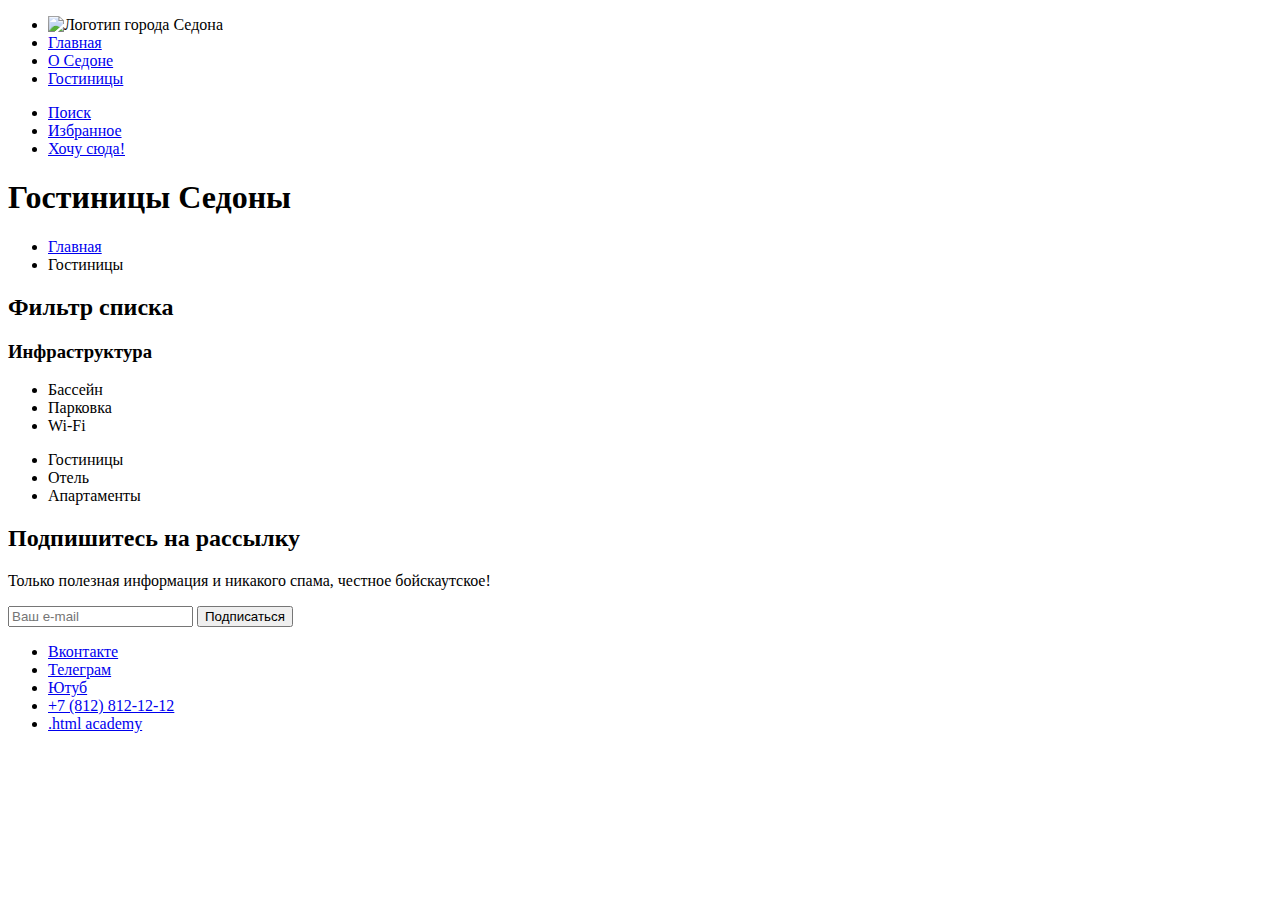
==== catalog.html @ 1cb91964 "Добавляет разметку шапки и подвала каталога" ====
<!DOCTYPE html>
<html lang="ru">
  <head>
    <meta charset="utf-8">
    <title>Каталог</title>
  </head>
  <body>
    <header class="page-header">
      <nav class="navigation">
        <ul class="navigation-list">
          <li class="navigation-item">
            <img class="navigation-logo" src="" alt="Логотип города Седона">
          </li>
          <li class="navigation-item">
            <a class="navigation-link" href="#">Главная</a>
          </li>
          <li class="navigation-item">
            <a class="navigation-link" href="#">О Седоне</a>
          </li>
          <li class="navigation-item">
            <a class="navigation-link navigation-link-current" href="#">Гостиницы</a>
          </li>
        </ul>
        <ul class="navigation-list navigation-user">
          <li class="navigation-item">
            <a class="navigation-link" href="#">
              <span class="visually-hidden">
                Поиск
              </span>
            </a>
          </li>
          <li class="navigation-item">
            <a class="navigation-link" href="#">
              <span class="visually-hidden">
                Избранное
              </span>
            </a>
          </li>
          <li class="navigation-item">
            <a class="navigation-link button" href="#">Хочу сюда!</a>
          </li>
        </ul>
      </nav>
    </header>

    <main class="main-inner">
      <header class="inner-header">
        <h1 class="inner-header-title">
          Гостиницы Седоны
        </h1>
        <ul class="breadcrumbs-list">
          <li class="breadcrumbs-item">
            <span class="visually-hidden">
              <a class="breadcrumbs-link" href="index.html">Главная</a>
            </span>
          </li>
          <li class="breadcrumbs-item">
            <a class="breadcrumbs-link">Гостиницы</a>
          </li>
        </ul>
        <h2 class="inner-header-filter visually-hidden">Фильтр списка</h2>
        <h3 class="inner-header-infrastructure">Инфраструктура</h3>
        <ul class="infrastructure-list">
          <li class="infrastructure-item">Бассейн</li>
          <li class="infrastructure-item">Парковка</li>
          <li class="infrastructure-item">Wi-Fi</li>
        </ul>
        <ul class="housing-list">
          <li class="housing-item">Гостиницы</li>
          <li class="housing-item">Отель</li>
          <li class="housing-item">Апартаменты</li>
        </ul>
      </header>
    </main>

    <footer class="page-footer">
      <section class="footer-newsletter">
        <h2 class="newsletter-title">Подпишитесь на рассылку</h2>
        <p class="newsletter-description">
          Только полезная информация и никакого спама, честное бойскаутское!
        </p>
        <form class="newsletter-form">
          <input class="newsletter-email" placeholder="Ваш e-mail" type="email">
          <button class="newsletter-button" type="submit">
            <span class="newsletter-button-name">
              Подписаться
            </span>
          </button>
        </form>
      </section>
      <section class="footer-social">
        <ul class="social-list">
          <li class="social-item">
            <a class="button" href="#">
              <span class="visually-hidden">Вконтакте</span>
            </a>
          </li>
          <li class="social-item">
            <a class="button" href="#">
              <span class="visually-hidden">Телеграм</span>
            </a>
          </li>
          <li class="social-item">
            <a class="button" href="#">
              <span class="visually-hidden">Ютуб</span>
            </a>
          </li>
          <li class="social-item">
            <a class="phone" href="tel:+78128121212">+7 (812) 812-12-12</a>
          </li>
          <li class="social-item">
            <a class="htmlacademy-link" href="https://htmlacademy.ru/">.html academy</a>
          </li>
        </ul>
      </section>
    </footer>
  </body>
</html>
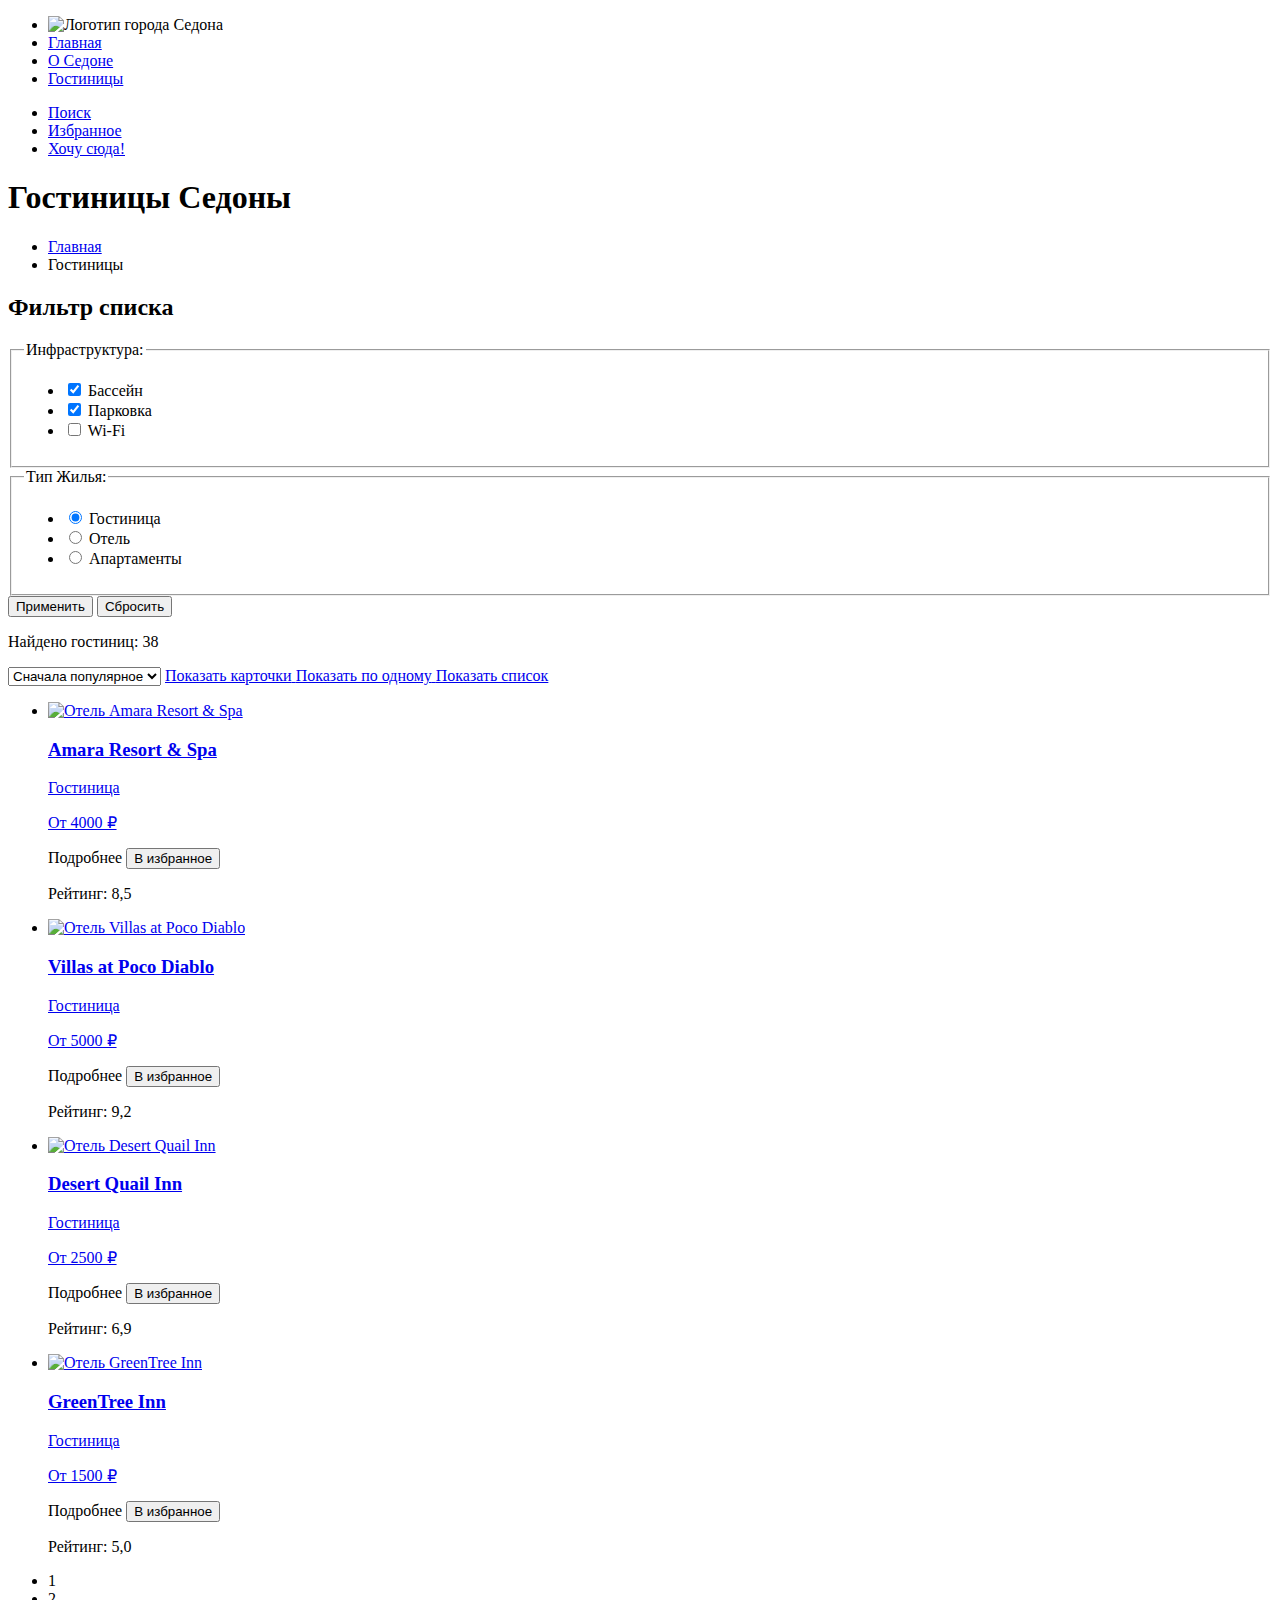
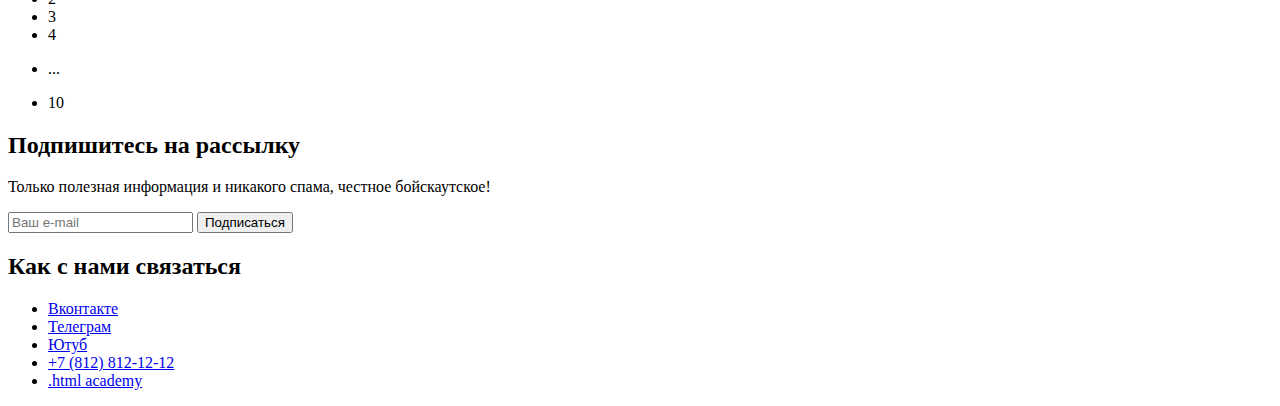
==== commit 36dffcc0: "Добавляет разметку списка гостиниц" ====
--- a/catalog.html
+++ b/catalog.html
@@ -58,18 +58,156 @@
             <a class="breadcrumbs-link">Гостиницы</a>
           </li>
         </ul>
+
         <h2 class="inner-header-filter visually-hidden">Фильтр списка</h2>
-        <h3 class="inner-header-infrastructure">Инфраструктура</h3>
-        <ul class="infrastructure-list">
-          <li class="infrastructure-item">Бассейн</li>
-          <li class="infrastructure-item">Парковка</li>
-          <li class="infrastructure-item">Wi-Fi</li>
-        </ul>
-        <ul class="housing-list">
-          <li class="housing-item">Гостиницы</li>
-          <li class="housing-item">Отель</li>
-          <li class="housing-item">Апартаменты</li>
-        </ul>
+        <form class="catalog-filter" action="https://echo.htmlacademy.ru/" method="get">
+          <fieldset class="catalog-filter-group">
+            <legend class="catalog-filter-title">Инфраструктура:</legend>
+            <ul class="catalog-filter-list">
+              <li class="catalog-filter-item">
+                <label class="infrastructure">
+                  <input class="infrastructure-input" type="checkbox" name="Бассейн" checked>
+                  Бассейн
+                </label>
+              </li>
+              <li class="catalog-filter-item">
+                <label class="infrastructure">
+                  <input class="infrastructure-input" type="checkbox" name="Парковка" checked>
+                  Парковка
+                </label>
+              </li>
+              <li class="catalog-filter-item">
+                <label class="infrastructure">
+                  <input class="infrastructure-input" type="checkbox" name="Wi-Fi">
+                  Wi-Fi
+                </label>
+              </li>
+            </ul>
+          </fieldset>
+
+          <fieldset class="catalog-filter-group">
+            <legend class="catalog-filter-title">Тип Жилья:</legend>
+            <ul class="catalog-filter-list">
+              <li class="catalog-filter-item">
+                <label class="housing">
+                  <input class="housing-input" type="radio" name="typeofhousing" value="hostel" checked>
+                  Гостиница
+                </label>
+              </li>
+              <li class="catalog-filter-item">
+                <label class="housing">
+                  <input class="housing-input" type="radio" name="typeofhousing" value="hotel">
+                  Отель
+                </label>
+              </li>
+              <li class="catalog-filter-item">
+                <label class="housing">
+                  <input class="housing-input" type="radio" name="typeofhousing" value="apartments">
+                  Апартаменты
+                </label>
+              </li>
+            </ul>
+          </fieldset>
+          <button class="applybutton" type="submit">Применить</button>
+          <button class="resetbutton" type="submit">Сбросить</button>
+        </form>
+        <!--<section class="price"></section>-->
+
+        <p class="hotel-search-result">Найдено гостиниц: 38</p>
+
+        <select class="select-control" aria-label="Сортировка">
+          <option value="popular">Сначала популярное</option>
+          <option value="cheap">Сначала дешёвое</option>
+          <option value="expensive">Сначала дорогое</option>
+        </select>
+        <a href="#" class="button button-active">
+          <span class="visually-hidden">Показать карточки</span>
+        </a>
+        <a href="#" class="button">
+          <span class="visually-hidden">Показать по одному</span>
+        </a>
+        <a href="#" class="button">
+          <span class="visually-hidden">Показать список</span>
+        </a>
+
+        <ul class="hotel-list">
+          <li class="hotel-card">
+            <a class="hotel-card-link" href="#">
+              <img class="hotel-card-image" src="#" alt="Отель Amara Resort & Spa">
+              <h3 class="hotel-card-title">Amara Resort & Spa</h3>
+              <p class="hotel-card-type">Гостиница</p>
+              <p class="hotel-card-price">От 4000 ₽</p>
+              <a class="hotel-card-button button">Подробнее</a>
+              <button class="hotel-card-button">В избранное</button>
+              <p class="hotel-card-rating">Рейтинг: 8,5</p>
+            </a>
+          </li>
+          <li class="hotel-card">
+            <a class="hotel-card-link" href="#">
+              <img class="hotel-card-image" src="#" alt="Отель Villas at Poco Diablo">
+              <h3 class="hotel-card-title">Villas at Poco Diablo</h3>
+              <p class="hotel-card-type">Гостиница</p>
+              <p class="hotel-card-price">От 5000 ₽</p>
+              <a class="hotel-card-button button">Подробнее</a>
+              <button class="hotel-card-button">В избранное</button>
+              <p class="hotel-card-rating">Рейтинг: 9,2</p>
+            </a>
+          </li>
+          <li class="hotel-card">
+            <a class="hotel-card-link" href="#">
+              <img class="hotel-card-image" src="#" alt="Отель Desert Quail Inn">
+              <h3 class="hotel-card-title">Desert Quail Inn</h3>
+              <p class="hotel-card-type">Гостиница</p>
+              <p class="hotel-card-price">От 2500 ₽</p>
+              <a class="hotel-card-button button">Подробнее</a>
+              <button class="hotel-card-button">В избранное</button>
+              <p class="hotel-card-rating">Рейтинг: 6,9</p>
+            </a>
+          </li>
+          <li class="hotel-card">
+            <a class="hotel-card-link" href="#">
+              <img class="hotel-card-image" src="#" alt="Отель GreenTree Inn">
+              <h3 class="hotel-card-title">GreenTree Inn</h3>
+              <p class="hotel-card-type">Гостиница</p>
+              <p class="hotel-card-price">От 1500 ₽</p>
+              <a class="hotel-card-button button">Подробнее</a>
+              <button class="hotel-card-button">В избранное</button>
+              <p class="hotel-card-rating">Рейтинг: 5,0</p>
+            </a>
+          </li>
+        </ul>
+
+        <ul class="pagination">
+          <li class="pagination-item">
+            <a class="pagination-link pagination-prev pagination-disabled">
+              1
+            </a>
+          </li>
+          <li class="pagination-item">
+            <a class="pagination-link pagination-prev pagination-disabled">
+              2
+            </a>
+          </li>
+          <li class="pagination-item">
+            <a class="pagination-link pagination-prev pagination-disabled">
+              3
+            </a>
+          </li>
+          <li class="pagination-item">
+            <a class="pagination-link pagination-prev pagination-disabled">
+              4
+            </a>
+          </li>
+          <li class="pagination-item">
+            <p>...</p>
+          </li>
+          <li class="pagination-item">
+            <a class="pagination-link pagination-prev pagination-disabled">
+              10
+            </a>
+          </li>
+        </ul>
+
       </header>
     </main>
 
@@ -89,6 +227,7 @@
         </form>
       </section>
       <section class="footer-social">
+        <h2 class="visually-hidden">Как с нами связаться</h2>
         <ul class="social-list">
           <li class="social-item">
             <a class="button" href="#">
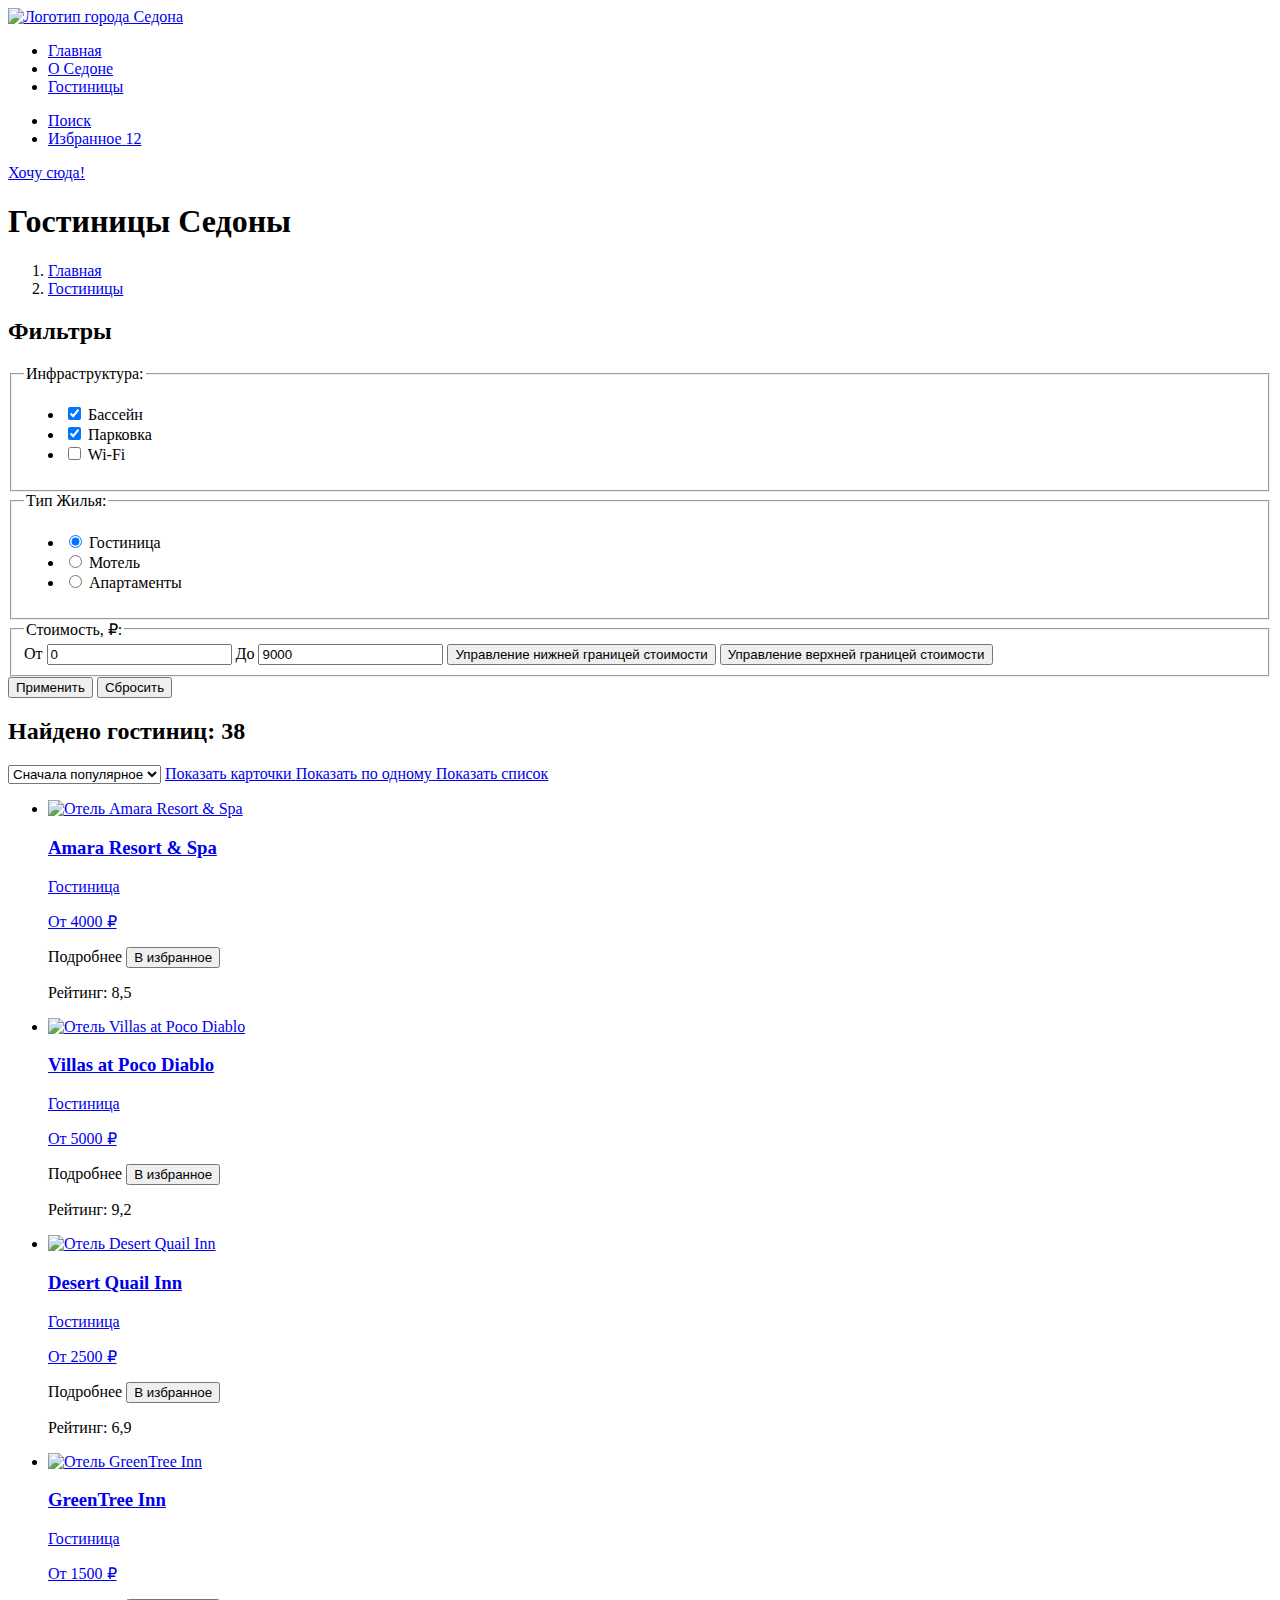
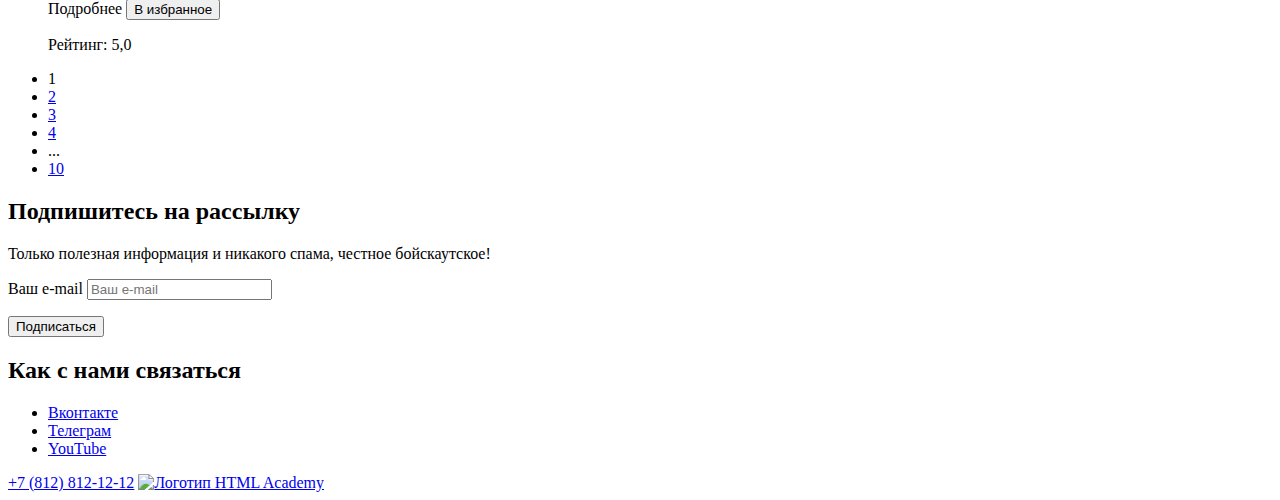
==== commit 978b3464: "Добавляет разметку всех страниц" ====
--- a/catalog.html
+++ b/catalog.html
@@ -1,18 +1,20 @@
 <!DOCTYPE html>
 <html lang="ru">
+
   <head>
     <meta charset="utf-8">
-    <title>Каталог</title>
+    <title>Седона. Гостиницы</title>
   </head>
+
   <body>
     <header class="page-header">
       <nav class="navigation">
+        <a class="navigation-logo" href="#">
+          <img class="page-header-logo" src="" alt="Логотип города Седона">
+        </a>
         <ul class="navigation-list">
           <li class="navigation-item">
-            <img class="navigation-logo" src="" alt="Логотип города Седона">
-          </li>
-          <li class="navigation-item">
-            <a class="navigation-link" href="#">Главная</a>
+            <a class="navigation-link" href="index.html">Главная</a>
           </li>
           <li class="navigation-item">
             <a class="navigation-link" href="#">О Седоне</a>
@@ -21,100 +23,108 @@
             <a class="navigation-link navigation-link-current" href="#">Гостиницы</a>
           </li>
         </ul>
-        <ul class="navigation-list navigation-user">
-          <li class="navigation-item">
-            <a class="navigation-link" href="#">
-              <span class="visually-hidden">
-                Поиск
-              </span>
-            </a>
-          </li>
-          <li class="navigation-item">
-            <a class="navigation-link" href="#">
-              <span class="visually-hidden">
-                Избранное
-              </span>
-            </a>
-          </li>
-          <li class="navigation-item">
-            <a class="navigation-link button" href="#">Хочу сюда!</a>
+        <ul class="navigation-user">
+          <li class="navigation-user-item">
+            <a class="navigation-user-link navigation-user-link-search" href="#">
+              <span class="visually-hidden">Поиск</span>
+            </a>
+          </li>
+          <li class="navigation-user-item">
+            <a class="navigation-user-link navigation-user-link-favorite" href="#">
+              <span class="visually-hidden">Избранное</span>
+              <span class="notification-badge">12</span>
+            </a>
           </li>
         </ul>
       </nav>
+      <a class="header-button" href="#">Хочу сюда!</a>
     </header>
-
     <main class="main-inner">
       <header class="inner-header">
-        <h1 class="inner-header-title">
-          Гостиницы Седоны
-        </h1>
-        <ul class="breadcrumbs-list">
+        <h1 class="inner-header-title">Гостиницы Седоны</h1>
+        <ol class="breadcrumbs-list">
           <li class="breadcrumbs-item">
-            <span class="visually-hidden">
-              <a class="breadcrumbs-link" href="index.html">Главная</a>
-            </span>
+            <a class="breadcrumbs-link" href="index.html">
+              <span class="visually-hidden">Главная</span>
+            </a>
           </li>
           <li class="breadcrumbs-item">
-            <a class="breadcrumbs-link">Гостиницы</a>
-          </li>
-        </ul>
-
-        <h2 class="inner-header-filter visually-hidden">Фильтр списка</h2>
-        <form class="catalog-filter" action="https://echo.htmlacademy.ru/" method="get">
-          <fieldset class="catalog-filter-group">
-            <legend class="catalog-filter-title">Инфраструктура:</legend>
-            <ul class="catalog-filter-list">
-              <li class="catalog-filter-item">
-                <label class="infrastructure">
-                  <input class="infrastructure-input" type="checkbox" name="Бассейн" checked>
-                  Бассейн
-                </label>
-              </li>
-              <li class="catalog-filter-item">
-                <label class="infrastructure">
-                  <input class="infrastructure-input" type="checkbox" name="Парковка" checked>
-                  Парковка
-                </label>
-              </li>
-              <li class="catalog-filter-item">
-                <label class="infrastructure">
-                  <input class="infrastructure-input" type="checkbox" name="Wi-Fi">
-                  Wi-Fi
-                </label>
-              </li>
-            </ul>
-          </fieldset>
-
-          <fieldset class="catalog-filter-group">
-            <legend class="catalog-filter-title">Тип Жилья:</legend>
-            <ul class="catalog-filter-list">
-              <li class="catalog-filter-item">
-                <label class="housing">
-                  <input class="housing-input" type="radio" name="typeofhousing" value="hostel" checked>
-                  Гостиница
-                </label>
-              </li>
-              <li class="catalog-filter-item">
-                <label class="housing">
-                  <input class="housing-input" type="radio" name="typeofhousing" value="hotel">
-                  Отель
-                </label>
-              </li>
-              <li class="catalog-filter-item">
-                <label class="housing">
-                  <input class="housing-input" type="radio" name="typeofhousing" value="apartments">
-                  Апартаменты
-                </label>
-              </li>
-            </ul>
-          </fieldset>
-          <button class="applybutton" type="submit">Применить</button>
-          <button class="resetbutton" type="submit">Сбросить</button>
-        </form>
-        <!--<section class="price"></section>-->
-
-        <p class="hotel-search-result">Найдено гостиниц: 38</p>
-
+            <a class="breadcrumbs-link" href="#">Гостиницы</a>
+          </li>
+        </ol>
+        <section class="filters">
+          <h2 class="visually-hidden">Фильтры</h2>
+          <form class="catalog-filter" action="https://echo.htmlacademy.ru/" method="get">
+            <fieldset class="catalog-filter-group">
+              <legend class="catalog-filter-title">Инфраструктура:</legend>
+              <ul class="catalog-filter-list">
+                <li class="catalog-filter-item">
+                  <label class="infrastructure">
+                    <input class="infrastructure-input" type="checkbox" name="pool" checked>
+                    Бассейн
+                  </label>
+                </li>
+                <li class="catalog-filter-item">
+                  <label class="infrastructure">
+                    <input class="infrastructure-input" type="checkbox" name="parking" checked>
+                    Парковка
+                  </label>
+                </li>
+                <li class="catalog-filter-item">
+                  <label class="infrastructure">
+                    <input class="infrastructure-input" type="checkbox" name="wi-fi">
+                    Wi-Fi
+                  </label>
+                </li>
+              </ul>
+            </fieldset>
+            <fieldset class="catalog-filter-group">
+              <legend class="catalog-filter-title">Тип Жилья:</legend>
+              <ul class="catalog-filter-list">
+                <li class="catalog-filter-item">
+                  <label class="housing">
+                    <input class="housing-input" type="radio" name="typeofhousing" value="hotel" checked>
+                    Гостиница
+                  </label>
+                </li>
+                <li class="catalog-filter-item">
+                  <label class="housing">
+                    <input class="housing-input" type="radio" name="typeofhousing" value="motel">
+                    Мотель
+                  </label>
+                </li>
+                <li class="catalog-filter-item">
+                  <label class="housing">
+                    <input class="housing-input" type="radio" name="typeofhousing" value="apartments">
+                    Апартаменты
+                  </label>
+                </li>
+              </ul>
+            </fieldset>
+            <fieldset class="catalog-filter-group">
+              <legend class="catalog-filter-title">Стоимость, ₽:</legend>
+              <label class="filter-range-control">
+                От
+                <input type="text" name="min-interval" value="0">
+              </label>
+              <label class="filter-range-control">
+                До
+                <input type="text" name="max-interval" value="9000">
+              </label>
+              <button class="filter-range-handle-min" type="button">
+                <span class="visually-hidden">Управление нижней границей стоимости</span>
+              </button>
+              <button class="filter-range-handle-max" type="button">
+                <span class="visually-hidden">Управление верхней границей стоимости</span>
+              </button>
+            </fieldset>
+            <button class="filter-submit" type="submit">Применить</button>
+            <button class="filter-reset" type="reset">Сбросить</button>
+          </form>
+        </section>
+      </header>
+      <section class="catalog-products">
+        <h2 class="catalog-products-title">Найдено гостиниц: <span>38</span></h2>
         <select class="select-control" aria-label="Сортировка">
           <option value="popular">Сначала популярное</option>
           <option value="cheap">Сначала дешёвое</option>
@@ -129,7 +139,6 @@
         <a href="#" class="button">
           <span class="visually-hidden">Показать список</span>
         </a>
-
         <ul class="hotel-list">
           <li class="hotel-card">
             <a class="hotel-card-link" href="#">
@@ -176,82 +185,64 @@
             </a>
           </li>
         </ul>
-
         <ul class="pagination">
           <li class="pagination-item">
-            <a class="pagination-link pagination-prev pagination-disabled">
-              1
-            </a>
-          </li>
-          <li class="pagination-item">
-            <a class="pagination-link pagination-prev pagination-disabled">
-              2
-            </a>
-          </li>
-          <li class="pagination-item">
-            <a class="pagination-link pagination-prev pagination-disabled">
-              3
-            </a>
-          </li>
-          <li class="pagination-item">
-            <a class="pagination-link pagination-prev pagination-disabled">
-              4
-            </a>
-          </li>
-          <li class="pagination-item">
-            <p>...</p>
-          </li>
-          <li class="pagination-item">
-            <a class="pagination-link pagination-prev pagination-disabled">
-              10
-            </a>
-          </li>
-        </ul>
-
-      </header>
-    </main>
-
-    <footer class="page-footer">
-      <section class="footer-newsletter">
-        <h2 class="newsletter-title">Подпишитесь на рассылку</h2>
-        <p class="newsletter-description">
+            <a class="pagination-link pagination-current">1</a>
+          </li>
+          <li class="pagination-item">
+            <a class="pagination-link" href="#">2</a>
+          </li>
+          <li class="pagination-item">
+            <a class="pagination-link" href="#">3</a>
+          </li>
+          <li class="pagination-item">
+            <a class="pagination-link" href="#">4</a>
+          </li>
+          <li class="pagination-item">
+            <span class="pagination-text">...</span>
+          </li>
+          <li class="pagination-item">
+            <a class="pagination-link" href="#">10</a>
+          </li>
+        </ul>
+      </section>
+      <section class="subscribe">
+        <h2 class="subscribe-title">Подпишитесь на рассылку</h2>
+        <p class="subscribe-description">
           Только полезная информация и никакого спама, честное бойскаутское!
         </p>
-        <form class="newsletter-form">
-          <input class="newsletter-email" placeholder="Ваш e-mail" type="email">
-          <button class="newsletter-button" type="submit">
-            <span class="newsletter-button-name">
-              Подписаться
-            </span>
-          </button>
+        <form class="subscribe-form" action="https://echo.htmlacademy.ru/" method="post">
+          <p class="subscribe-form-name">
+            <label class="visually-hidden" for="user-email">Ваш e-mail</label>
+            <input class="subscribe-email" type="email" id="user-email" placeholder="Ваш e-mail">
+          </p>
+          <button class="subscribe-button" type="submit">Подписаться</button>
         </form>
       </section>
-      <section class="footer-social">
-        <h2 class="visually-hidden">Как с нами связаться</h2>
-        <ul class="social-list">
-          <li class="social-item">
-            <a class="button" href="#">
-              <span class="visually-hidden">Вконтакте</span>
-            </a>
-          </li>
-          <li class="social-item">
-            <a class="button" href="#">
-              <span class="visually-hidden">Телеграм</span>
-            </a>
-          </li>
-          <li class="social-item">
-            <a class="button" href="#">
-              <span class="visually-hidden">Ютуб</span>
-            </a>
-          </li>
-          <li class="social-item">
-            <a class="phone" href="tel:+78128121212">+7 (812) 812-12-12</a>
-          </li>
-          <li class="social-item">
-            <a class="htmlacademy-link" href="https://htmlacademy.ru/">.html academy</a>
-          </li>
-        </ul>
-      </section>
+    </main>
+    <footer class="page-footer">
+      <h2 class="visually-hidden">Как с нами связаться</h2>
+      <ul class="social-list">
+        <li class="social-item">
+          <a class="social-link" href="#">
+            <span class="visually-hidden">Вконтакте</span>
+          </a>
+        </li>
+        <li class="social-item">
+          <a class="social-link" href="#">
+            <span class="visually-hidden">Телеграм</span>
+          </a>
+        </li>
+        <li class="social-item">
+          <a class="social-link" href="#">
+            <span class="visually-hidden">YouTube</span>
+          </a>
+        </li>
+      </ul>
+      <a class="footer-phone" href="tel:+78128121212">+7 (812) 812-12-12</a>
+      <a class="copyright" href="https://htmlacademy.ru/">
+        <img class="htmlacademy-logo" src="#" alt="Логотип HTML Academy">
+      </a>
     </footer>
   </body>
 </html>
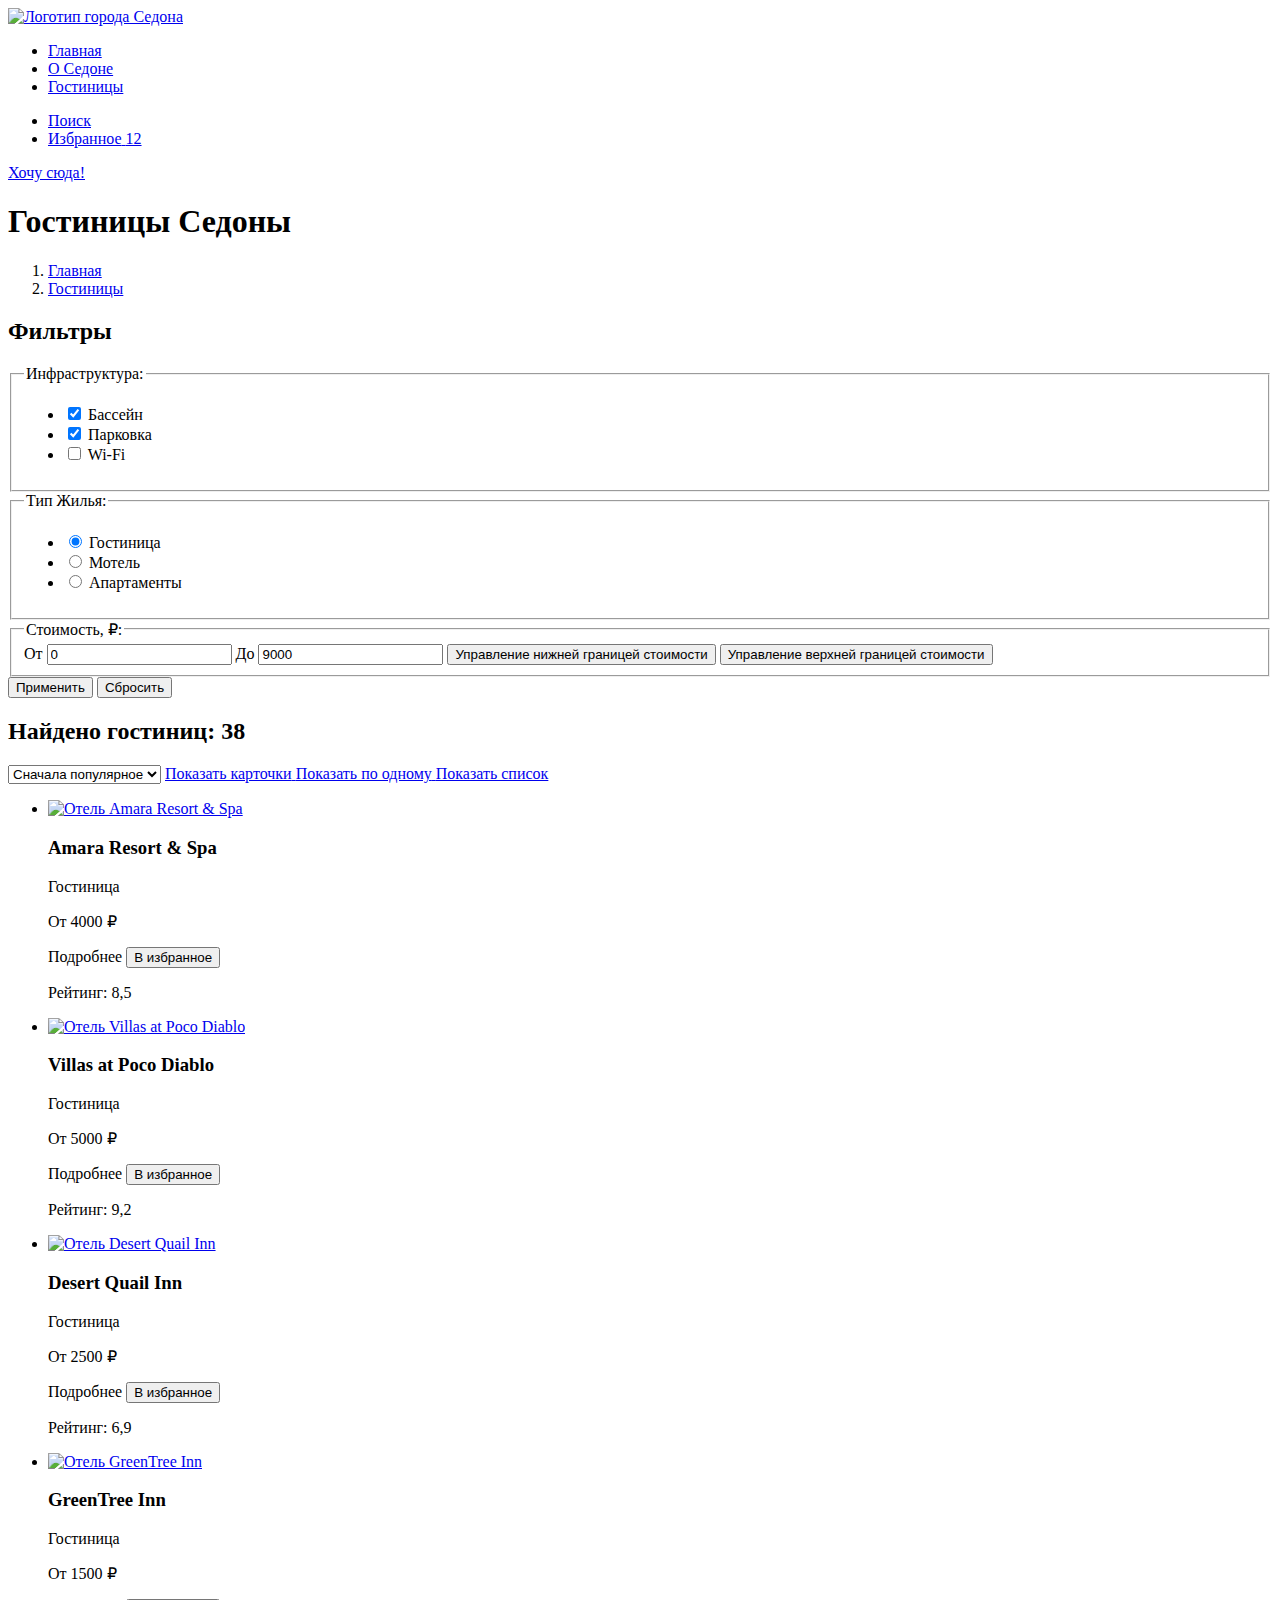
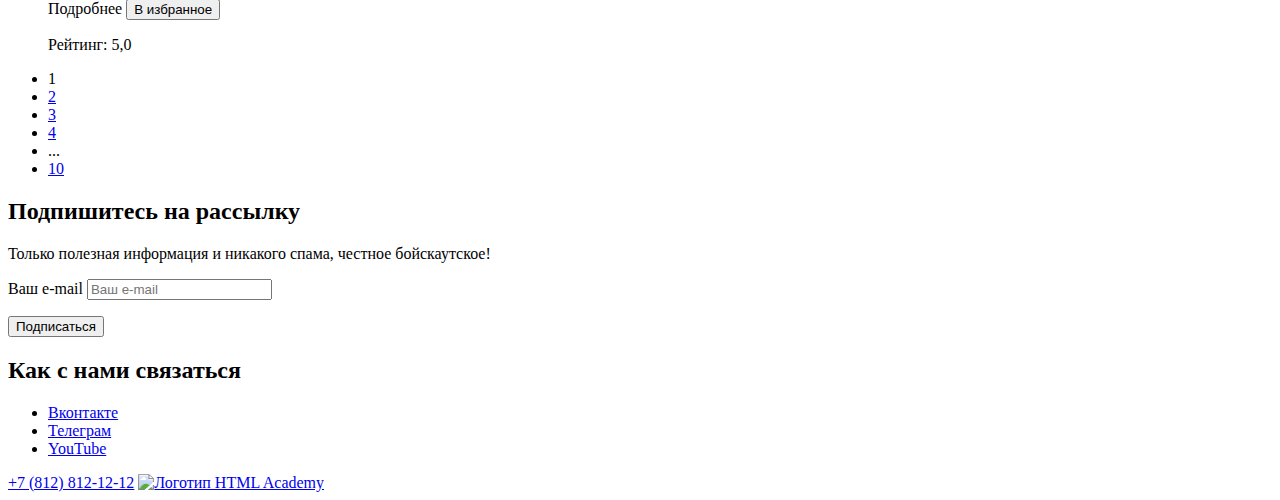
==== commit 9acd544a: "Добавляет разметку каталога" ====
--- a/catalog.html
+++ b/catalog.html
@@ -143,46 +143,46 @@
           <li class="hotel-card">
             <a class="hotel-card-link" href="#">
               <img class="hotel-card-image" src="#" alt="Отель Amara Resort & Spa">
+            </a>
               <h3 class="hotel-card-title">Amara Resort & Spa</h3>
               <p class="hotel-card-type">Гостиница</p>
               <p class="hotel-card-price">От 4000 ₽</p>
               <a class="hotel-card-button button">Подробнее</a>
               <button class="hotel-card-button">В избранное</button>
               <p class="hotel-card-rating">Рейтинг: 8,5</p>
-            </a>
           </li>
           <li class="hotel-card">
             <a class="hotel-card-link" href="#">
               <img class="hotel-card-image" src="#" alt="Отель Villas at Poco Diablo">
-              <h3 class="hotel-card-title">Villas at Poco Diablo</h3>
+            </a>
+            <h3 class="hotel-card-title">Villas at Poco Diablo</h3>
               <p class="hotel-card-type">Гостиница</p>
               <p class="hotel-card-price">От 5000 ₽</p>
               <a class="hotel-card-button button">Подробнее</a>
               <button class="hotel-card-button">В избранное</button>
               <p class="hotel-card-rating">Рейтинг: 9,2</p>
-            </a>
           </li>
           <li class="hotel-card">
             <a class="hotel-card-link" href="#">
               <img class="hotel-card-image" src="#" alt="Отель Desert Quail Inn">
-              <h3 class="hotel-card-title">Desert Quail Inn</h3>
+            </a>
+            <h3 class="hotel-card-title">Desert Quail Inn</h3>
               <p class="hotel-card-type">Гостиница</p>
               <p class="hotel-card-price">От 2500 ₽</p>
               <a class="hotel-card-button button">Подробнее</a>
               <button class="hotel-card-button">В избранное</button>
               <p class="hotel-card-rating">Рейтинг: 6,9</p>
-            </a>
           </li>
           <li class="hotel-card">
             <a class="hotel-card-link" href="#">
               <img class="hotel-card-image" src="#" alt="Отель GreenTree Inn">
-              <h3 class="hotel-card-title">GreenTree Inn</h3>
+            </a>
+            <h3 class="hotel-card-title">GreenTree Inn</h3>
               <p class="hotel-card-type">Гостиница</p>
               <p class="hotel-card-price">От 1500 ₽</p>
               <a class="hotel-card-button button">Подробнее</a>
               <button class="hotel-card-button">В избранное</button>
               <p class="hotel-card-rating">Рейтинг: 5,0</p>
-            </a>
           </li>
         </ul>
         <ul class="pagination">
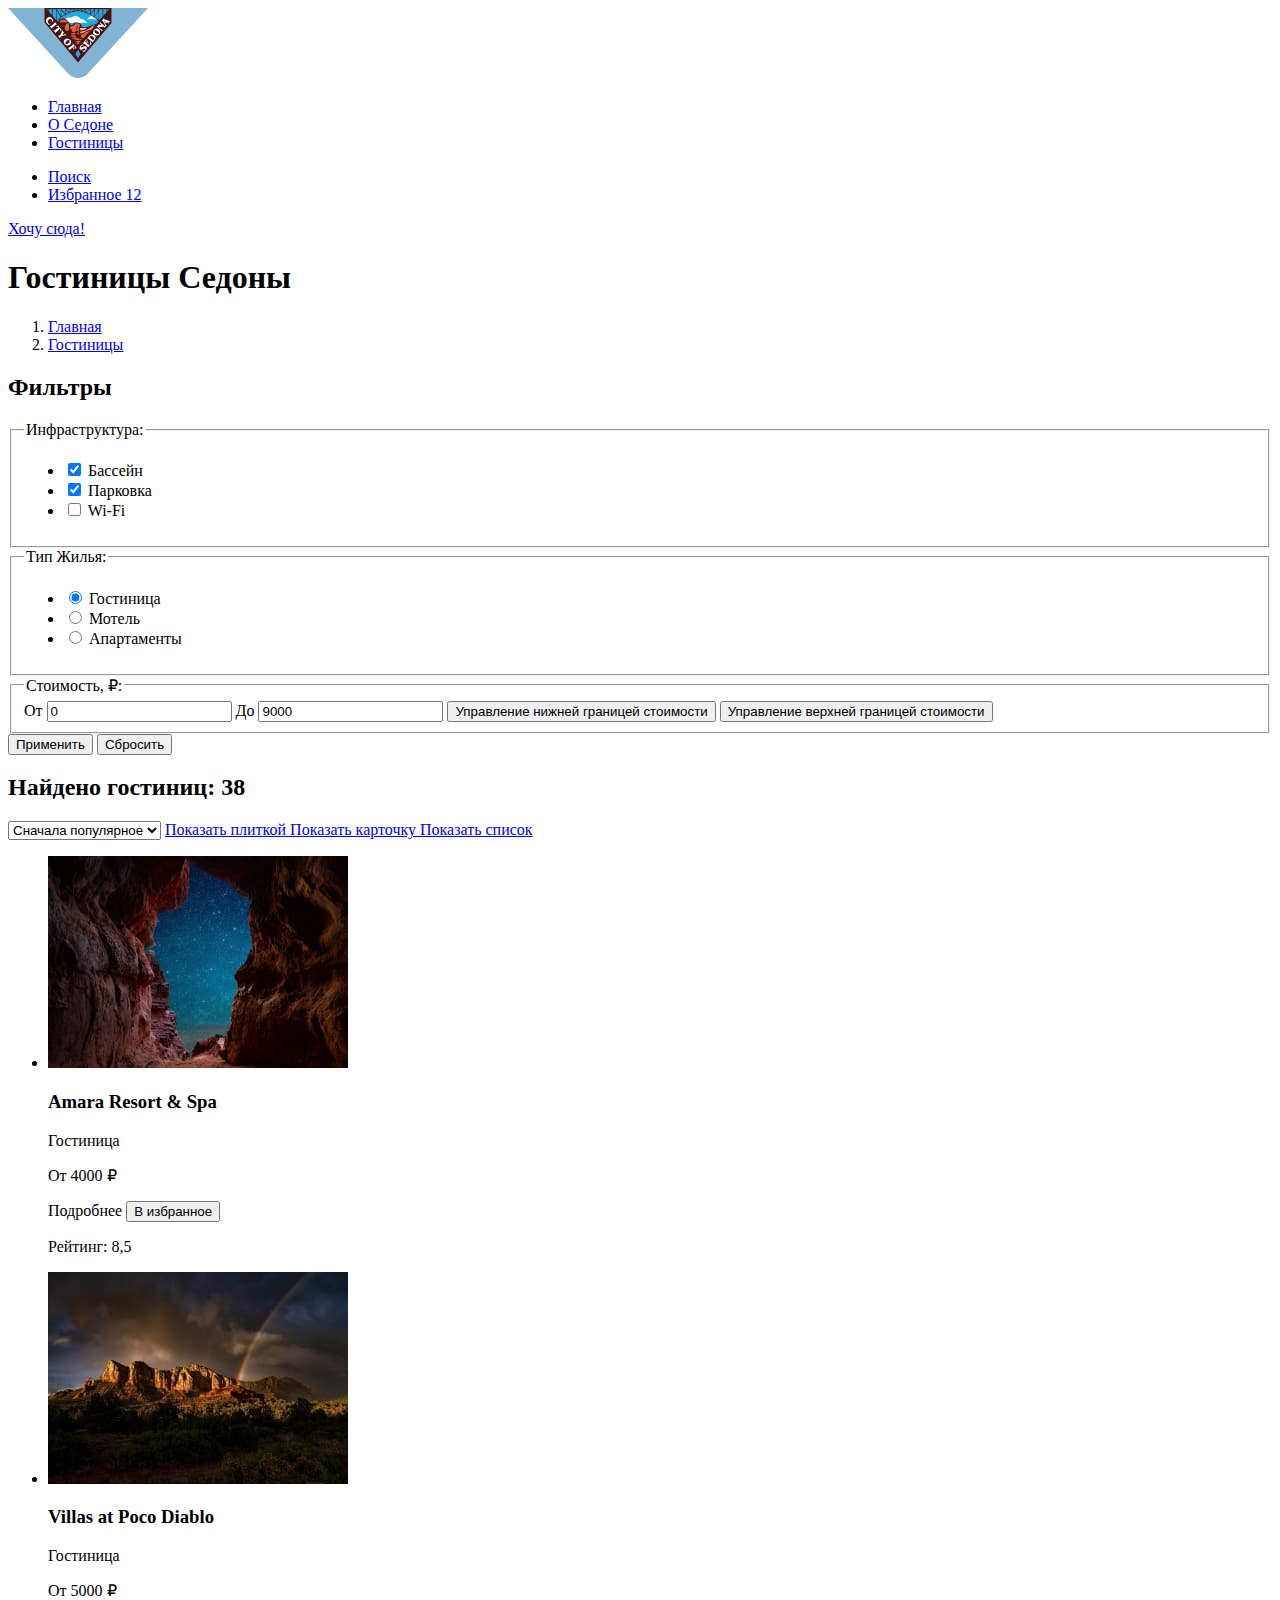
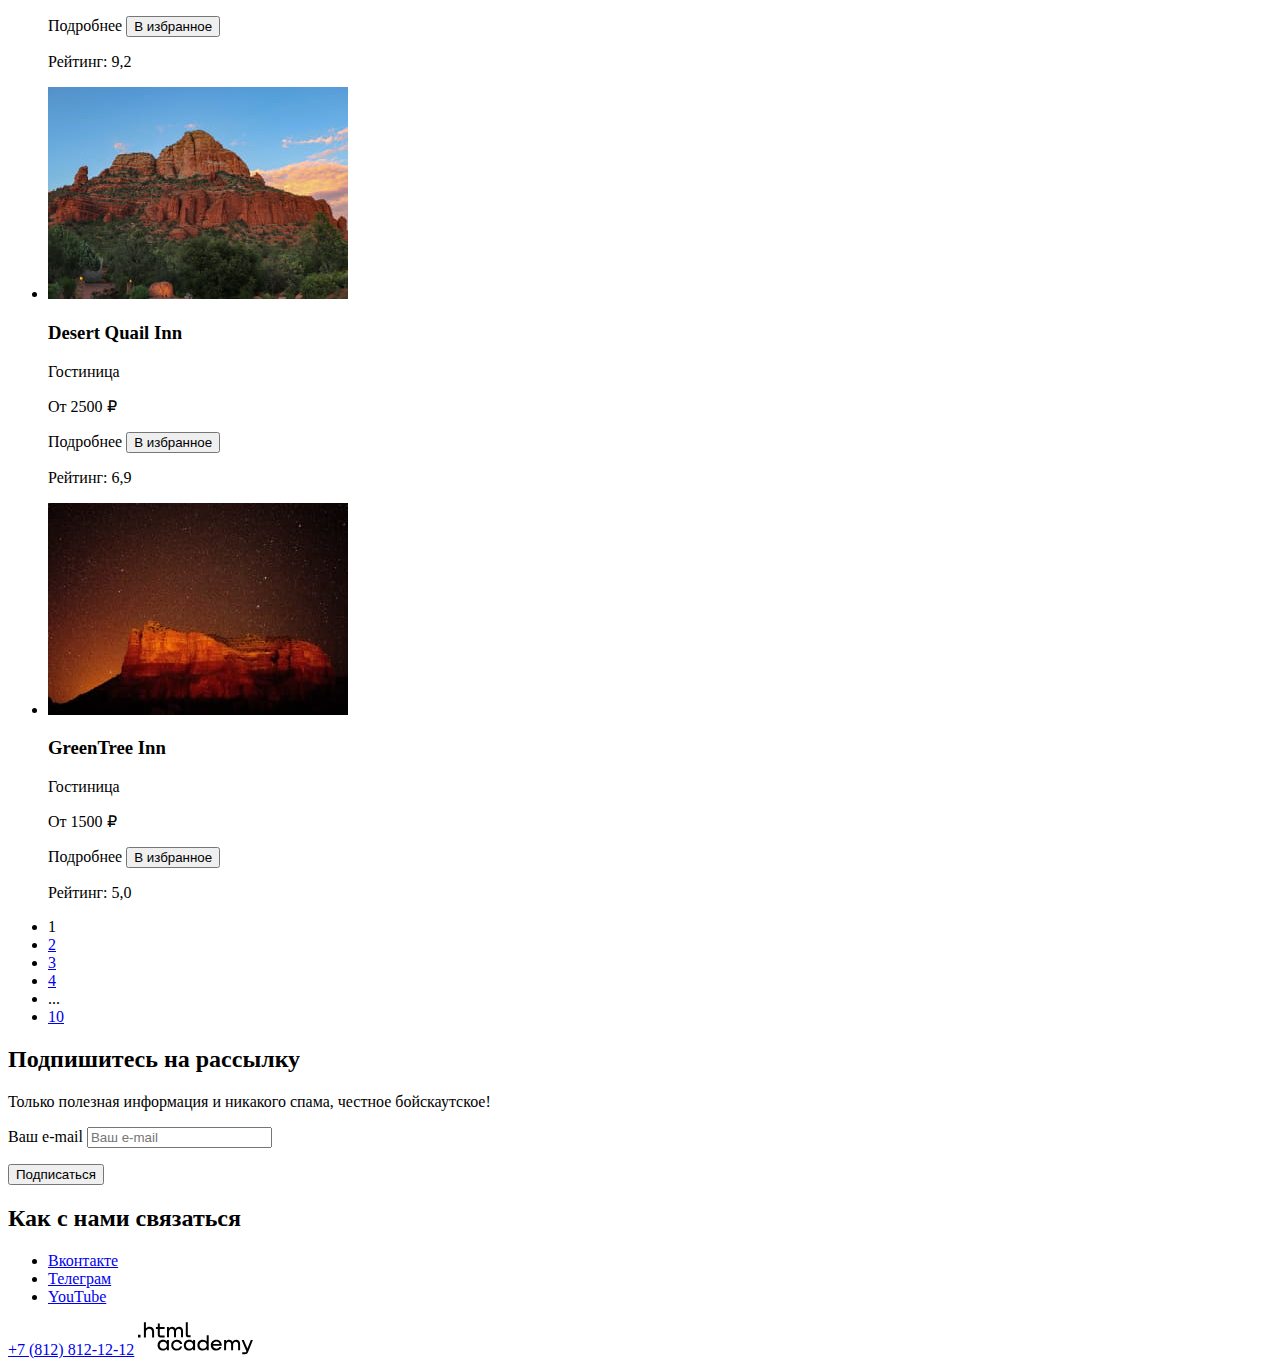
==== commit 8605a2cd: "Добавляет все изображения" ====
--- a/catalog.html
+++ b/catalog.html
@@ -10,7 +10,7 @@
     <header class="page-header">
       <nav class="navigation">
         <a class="navigation-logo" href="#">
-          <img class="page-header-logo" src="" alt="Логотип города Седона">
+          <img class="page-header-logo" src="img/logo-citiofsedona.svg" width="140" height="70.05" alt="Логотип города Седона">
         </a>
         <ul class="navigation-list">
           <li class="navigation-item">
@@ -131,10 +131,10 @@
           <option value="expensive">Сначала дорогое</option>
         </select>
         <a href="#" class="button button-active">
-          <span class="visually-hidden">Показать карточки</span>
+          <span class="visually-hidden">Показать плиткой</span>
         </a>
         <a href="#" class="button">
-          <span class="visually-hidden">Показать по одному</span>
+          <span class="visually-hidden">Показать карточку</span>
         </a>
         <a href="#" class="button">
           <span class="visually-hidden">Показать список</span>
@@ -142,7 +142,7 @@
         <ul class="hotel-list">
           <li class="hotel-card">
             <a class="hotel-card-link" href="#">
-              <img class="hotel-card-image" src="#" alt="Отель Amara Resort & Spa">
+              <img class="hotel-card-image" src="img/hotel/hotel-1.jpg" width="300" height="212" alt="Отель Amara Resort & Spa">
             </a>
               <h3 class="hotel-card-title">Amara Resort & Spa</h3>
               <p class="hotel-card-type">Гостиница</p>
@@ -153,7 +153,7 @@
           </li>
           <li class="hotel-card">
             <a class="hotel-card-link" href="#">
-              <img class="hotel-card-image" src="#" alt="Отель Villas at Poco Diablo">
+              <img class="hotel-card-image" src="img/hotel/hotel-2.jpg" width="300" height="212" alt="Отель Villas at Poco Diablo">
             </a>
             <h3 class="hotel-card-title">Villas at Poco Diablo</h3>
               <p class="hotel-card-type">Гостиница</p>
@@ -164,7 +164,7 @@
           </li>
           <li class="hotel-card">
             <a class="hotel-card-link" href="#">
-              <img class="hotel-card-image" src="#" alt="Отель Desert Quail Inn">
+              <img class="hotel-card-image" src="img/hotel/hotel-3.jpg" width="300" height="212" alt="Отель Desert Quail Inn">
             </a>
             <h3 class="hotel-card-title">Desert Quail Inn</h3>
               <p class="hotel-card-type">Гостиница</p>
@@ -175,7 +175,7 @@
           </li>
           <li class="hotel-card">
             <a class="hotel-card-link" href="#">
-              <img class="hotel-card-image" src="#" alt="Отель GreenTree Inn">
+              <img class="hotel-card-image" src="img/hotel/hotel-4.jpg" width="300" height="212" alt="Отель GreenTree Inn">
             </a>
             <h3 class="hotel-card-title">GreenTree Inn</h3>
               <p class="hotel-card-type">Гостиница</p>
@@ -241,7 +241,7 @@
       </ul>
       <a class="footer-phone" href="tel:+78128121212">+7 (812) 812-12-12</a>
       <a class="copyright" href="https://htmlacademy.ru/">
-        <img class="htmlacademy-logo" src="#" alt="Логотип HTML Academy">
+        <img class="htmlacademy-logo" src="img/Logo-htmlacademy.svg" width="115" height="33" alt="Логотип HTML Academy">
       </a>
     </footer>
   </body>
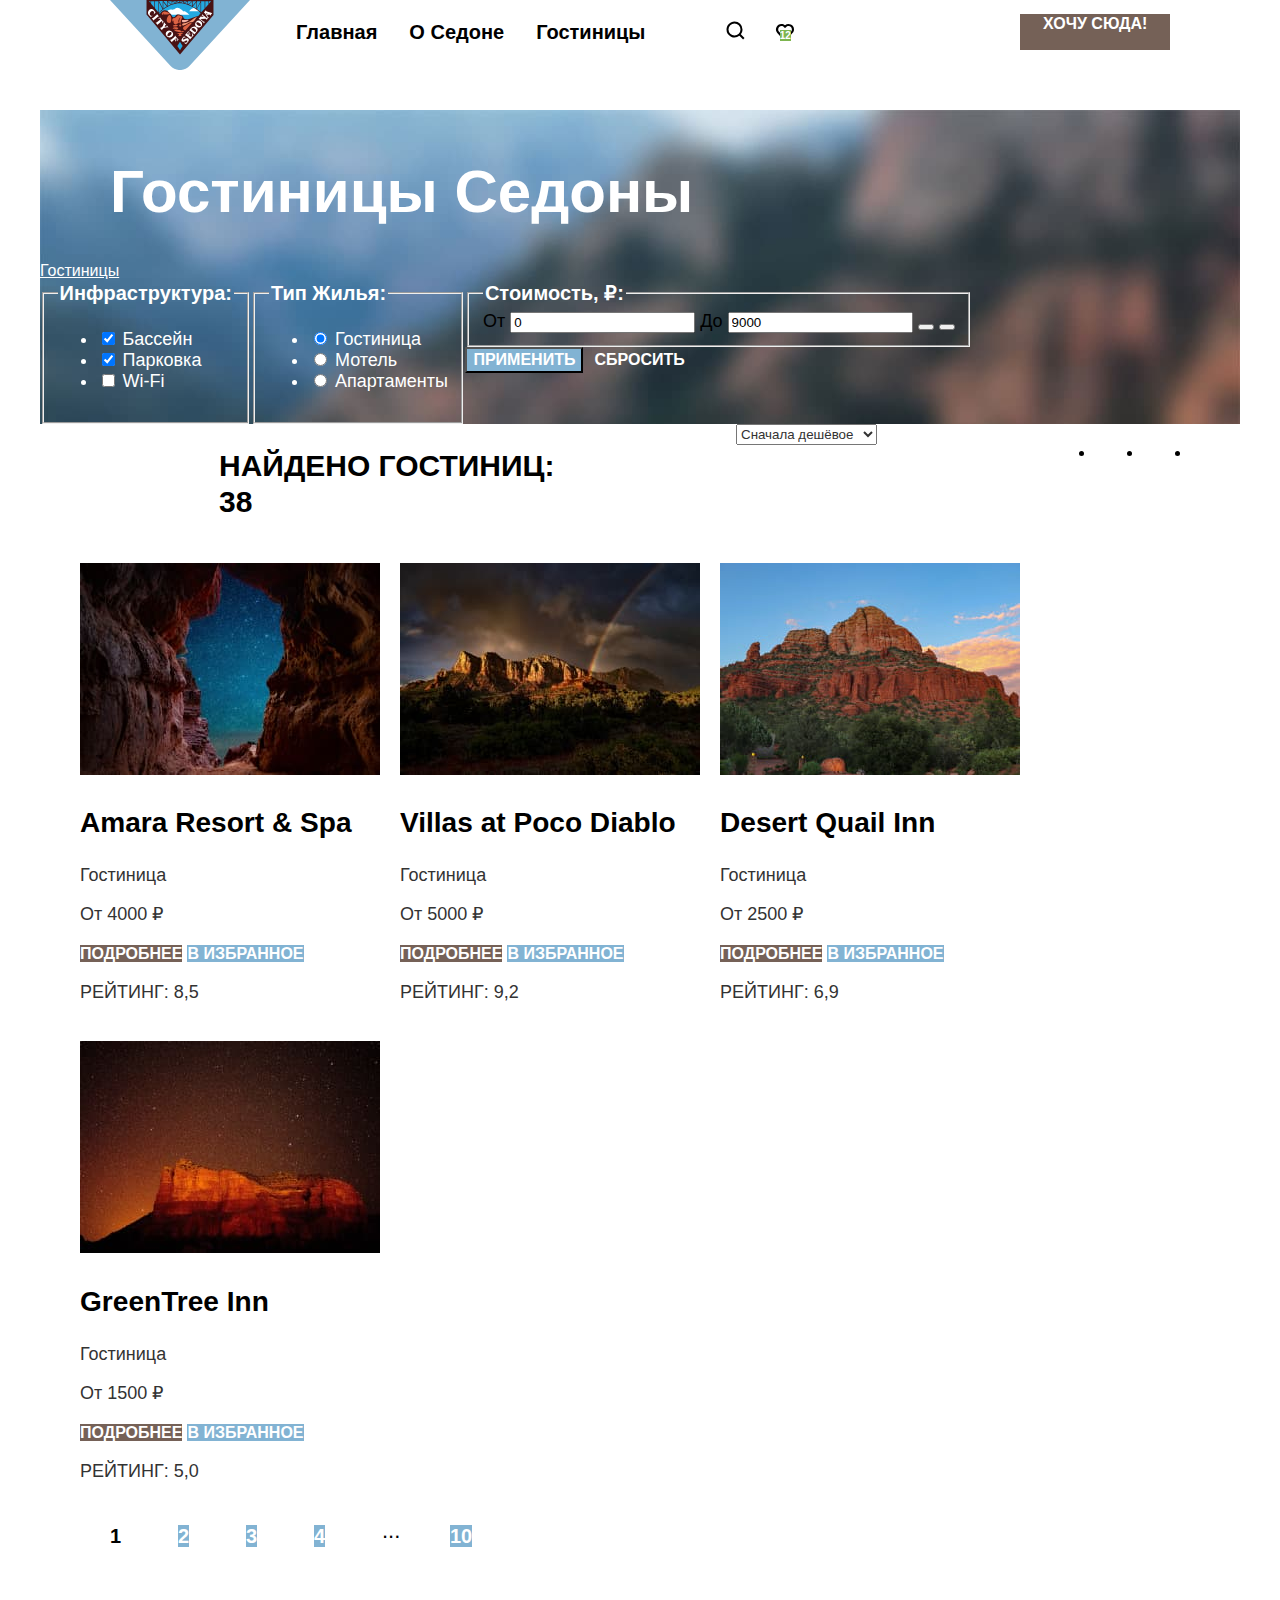
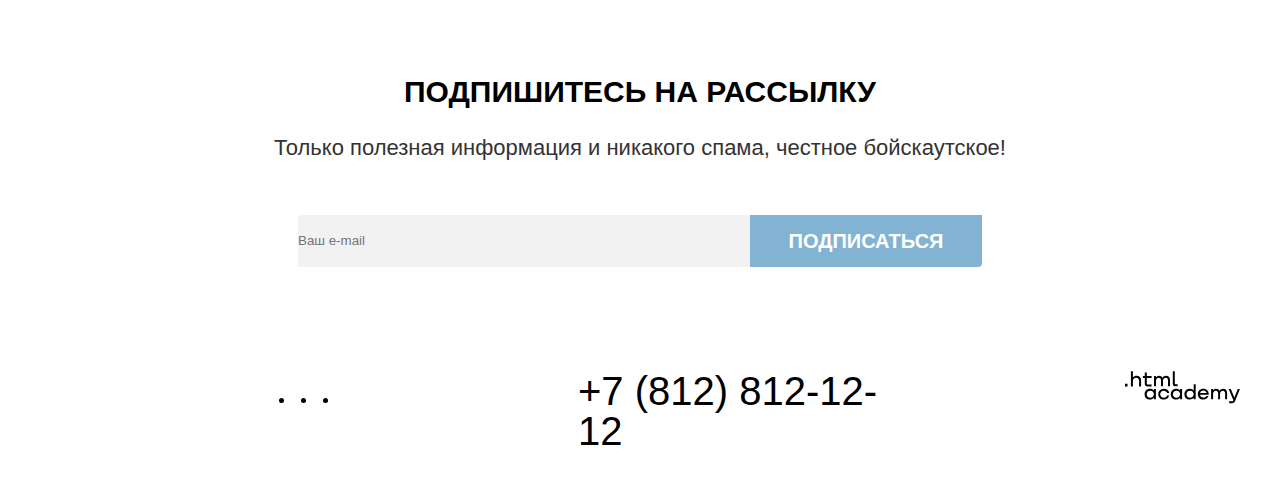
==== commit 77c03402: "Добавляет стилизацию, flex и grid элементы, иконки" ====
--- a/catalog.html
+++ b/catalog.html
@@ -4,245 +4,307 @@
   <head>
     <meta charset="utf-8">
     <title>Седона. Гостиницы</title>
+    <link rel="stylesheet" href="styles/style.css">
   </head>
 
   <body>
-    <header class="page-header">
-      <nav class="navigation">
-        <a class="navigation-logo" href="#">
-          <img class="page-header-logo" src="img/logo-citiofsedona.svg" width="140" height="70.05" alt="Логотип города Седона">
-        </a>
-        <ul class="navigation-list">
-          <li class="navigation-item">
-            <a class="navigation-link" href="index.html">Главная</a>
-          </li>
-          <li class="navigation-item">
-            <a class="navigation-link" href="#">О Седоне</a>
-          </li>
-          <li class="navigation-item">
-            <a class="navigation-link navigation-link-current" href="#">Гостиницы</a>
-          </li>
-        </ul>
-        <ul class="navigation-user">
-          <li class="navigation-user-item">
-            <a class="navigation-user-link navigation-user-link-search" href="#">
-              <span class="visually-hidden">Поиск</span>
-            </a>
-          </li>
-          <li class="navigation-user-item">
-            <a class="navigation-user-link navigation-user-link-favorite" href="#">
-              <span class="visually-hidden">Избранное</span>
-              <span class="notification-badge">12</span>
-            </a>
-          </li>
-        </ul>
-      </nav>
-      <a class="header-button" href="#">Хочу сюда!</a>
-    </header>
-    <main class="main-inner">
-      <header class="inner-header">
-        <h1 class="inner-header-title">Гостиницы Седоны</h1>
-        <ol class="breadcrumbs-list">
-          <li class="breadcrumbs-item">
-            <a class="breadcrumbs-link" href="index.html">
-              <span class="visually-hidden">Главная</span>
-            </a>
-          </li>
-          <li class="breadcrumbs-item">
-            <a class="breadcrumbs-link" href="#">Гостиницы</a>
-          </li>
-        </ol>
-        <section class="filters">
-          <h2 class="visually-hidden">Фильтры</h2>
-          <form class="catalog-filter" action="https://echo.htmlacademy.ru/" method="get">
-            <fieldset class="catalog-filter-group">
-              <legend class="catalog-filter-title">Инфраструктура:</legend>
-              <ul class="catalog-filter-list">
-                <li class="catalog-filter-item">
-                  <label class="infrastructure">
-                    <input class="infrastructure-input" type="checkbox" name="pool" checked>
-                    Бассейн
+    <div class="container">
+      <!--Начало шапки-->
+      <header class="page-header" data-test="header">
+        <nav class="navigation">
+          <a class="navigation-logo" href="#">
+            <img class="page-header-logo" src="img/logo-citiofsedona.svg" width="140" height="70"
+              alt="Логотип города Седона">
+          </a>
+          <ul class="navigation-list">
+            <li class="navigation-item">
+              <a class="navigation-link navigation-link-current" href="index.html">Главная</a>
+            </li>
+            <li class="navigation-item">
+              <a class="navigation-link" href="#">О Седоне</a>
+            </li>
+            <li class="navigation-item">
+              <a class="navigation-link" href="#">Гостиницы</a>
+            </li>
+          </ul>
+          <ul class="navigation-list navigation-user">
+            <li class="navigation-item">
+              <a class="navigation-link navigation-user-link-search" href="#">
+                <span class="visually-hidden">Поиск</span>
+              </a>
+            </li>
+            <li class="navigation-item">
+              <a class="navigation-link navigation-user-link-favorite" href="#">
+                <span class="visually-hidden">Избранное</span>
+                <span class="notification-badge">12</span>
+              </a>
+            </li>
+          </ul>
+          <a class="button header-button" href="#">Хочу сюда!</a>
+        </nav>
+      </header>
+      <!--Конец шапки-->
+
+      <!--Начало основного контента-->
+      <main class="main-container main-inner" data-test="main">
+        <!--Шапка каталога-->
+        <header class="inner-header">
+          <!--Главный заголовок-->
+          <h1 class="inner-header-title">Гостиницы Седоны</h1>
+          <!--Конец главный заголовок-->
+
+          <!--Хлебные крошки (как найти путь "домой")-->
+          <ol class="breadcrumbs-list">
+            <li class="breadcrumbs-item">
+              <a class="breadcrumbs-link" href="index.html">
+                <span class="visually-hidden">Главная</span>
+              </a>
+            </li>
+            <li class="breadcrumbs-item">
+              <a class="breadcrumbs-link" href="#">Гостиницы</a>
+            </li>
+          </ol>
+          <!--Конец хлебные крошки (как найти путь "домой")-->
+
+          <!--Фильтры каталога-->
+          <section class="filters">
+            <h2 class="visually-hidden">Фильтры</h2>
+            <form class="catalog-filter" action="https://echo.htmlacademy.ru/" method="get">
+              <div class="left-filter">
+                <fieldset class="catalog-filter-group">
+                  <legend class="catalog-filter-title">Инфраструктура:</legend>
+                  <ul class="catalog-filter-list">
+                    <li class="catalog-filter-item">
+                      <label class="control">
+                        <input class="control-input" type="checkbox" name="pool" checked>
+                        Бассейн
+                      </label>
+                    </li>
+                    <li class="catalog-filter-item">
+                      <label class="control">
+                        <input class="control-input" type="checkbox" name="parking" checked>
+                        Парковка
+                      </label>
+                    </li>
+                    <li class="catalog-filter-item">
+                      <label class="control">
+                        <input class="control-input" type="checkbox" name="wi-fi">
+                        Wi-Fi
+                      </label>
+                    </li>
+                  </ul>
+                </fieldset>
+                <fieldset class="catalog-filter-group">
+                  <legend class="catalog-filter-title">Тип Жилья:</legend>
+                  <ul class="catalog-filter-list">
+                    <li class="catalog-filter-item">
+                      <label class="control">
+                        <input class="control-input" type="radio" name="typeofhousing" value="hotel" checked>
+                        Гостиница
+                      </label>
+                    </li>
+                    <li class="catalog-filter-item">
+                      <label class="control">
+                        <input class="control-input" type="radio" name="typeofhousing" value="motel">
+                        Мотель
+                      </label>
+                    </li>
+                    <li class="catalog-filter-item">
+                      <label class="control">
+                        <input class="control-input" type="radio" name="typeofhousing" value="apartments">
+                        Апартаменты
+                      </label>
+                    </li>
+                  </ul>
+                </fieldset>
+              </div>
+              <div class="right-filter">
+                <fieldset class="catalog-filter-group">
+                  <legend class="catalog-filter-title">Стоимость, ₽:</legend>
+                  <label class="filter-range-control">
+                    От
+                    <input type="text" name="min-price" value="0">
                   </label>
-                </li>
-                <li class="catalog-filter-item">
-                  <label class="infrastructure">
-                    <input class="infrastructure-input" type="checkbox" name="parking" checked>
-                    Парковка
+                  <label class="filter-range-control">
+                    До
+                    <input type="text" name="max-price" value="9000">
                   </label>
-                </li>
-                <li class="catalog-filter-item">
-                  <label class="infrastructure">
-                    <input class="infrastructure-input" type="checkbox" name="wi-fi">
-                    Wi-Fi
-                  </label>
-                </li>
-              </ul>
-            </fieldset>
-            <fieldset class="catalog-filter-group">
-              <legend class="catalog-filter-title">Тип Жилья:</legend>
-              <ul class="catalog-filter-list">
-                <li class="catalog-filter-item">
-                  <label class="housing">
-                    <input class="housing-input" type="radio" name="typeofhousing" value="hotel" checked>
-                    Гостиница
-                  </label>
-                </li>
-                <li class="catalog-filter-item">
-                  <label class="housing">
-                    <input class="housing-input" type="radio" name="typeofhousing" value="motel">
-                    Мотель
-                  </label>
-                </li>
-                <li class="catalog-filter-item">
-                  <label class="housing">
-                    <input class="housing-input" type="radio" name="typeofhousing" value="apartments">
-                    Апартаменты
-                  </label>
-                </li>
-              </ul>
-            </fieldset>
-            <fieldset class="catalog-filter-group">
-              <legend class="catalog-filter-title">Стоимость, ₽:</legend>
-              <label class="filter-range-control">
-                От
-                <input type="text" name="min-interval" value="0">
-              </label>
-              <label class="filter-range-control">
-                До
-                <input type="text" name="max-interval" value="9000">
-              </label>
-              <button class="filter-range-handle-min" type="button">
-                <span class="visually-hidden">Управление нижней границей стоимости</span>
-              </button>
-              <button class="filter-range-handle-max" type="button">
-                <span class="visually-hidden">Управление верхней границей стоимости</span>
-              </button>
-            </fieldset>
-            <button class="filter-submit" type="submit">Применить</button>
-            <button class="filter-reset" type="reset">Сбросить</button>
+                  <button class="filter-range-handle-min" type="button">
+                    <span class="visually-hidden">Управление нижней границей стоимости</span>
+                  </button>
+                  <button class="filter-range-handle-max" type="button">
+                    <span class="visually-hidden">Управление верхней границей стоимости</span>
+                  </button>
+                </fieldset>
+                <button class="button filter-submit" type="submit">Применить</button>
+                <button class="button filter-reset" type="reset">Сбросить</button>
+              </div>
+            </form>
+          </section>
+          <!--Конец фильтры каталога-->
+        </header>
+        <!--Конец шапка каталога-->
+
+        <!--Каталог гостиниц-->
+        <section class="catalog-products">
+          <div class="sorting-list">
+            <h2 class="catalog-products-title">Найдено гостиниц: <span>38</span></h2>
+            <select class="select-control" aria-label="Сортировка">
+              <option value="cheap">Сначала дешёвое</option>
+              <option value="popular">Сначала популярное</option>
+              <option value="expensive">Сначала дорогое</option>
+            </select>
+            <ul class="list-display">
+              <li class="item-display">
+                <a href="#" class="button button-active">
+                  <span class="visually-hidden">Показать плиткой</span>
+                </a>
+              </li>
+              <li class="item-display">
+                <a href="#" class="button">
+                  <span class="visually-hidden">Показать карточку</span>
+                </a>
+              </li>
+              <li class="item-display">
+                <a href="#" class="button">
+                  <span class="visually-hidden">Показать список</span>
+                </a>
+              </li>
+            </ul>
+          </div>
+          <ul class="hotel-list">
+            <li class="hotel-card">
+              <a class="hotel-card-link" href="#">
+                <img class="hotel-card-image" src="img/hotel/hotel-1.jpg" width="300" height="212"
+                  alt="Отель Amara Resort & Spa">
+                <h3 class="hotel-card-title">Amara Resort & Spa</h3>
+              </a>
+              <div class="hotel-card-description">
+                <span class="hotel-card-type">Гостиница</span>
+                <p class="hotel-card-price">От 4000 ₽</p>
+                <a class="button hotel-card-button" href="#">Подробнее</a>
+                <a class="button hotel-card-favorite-button">В избранное</a>
+                <p class="hotel-card-rating">Рейтинг: 8,5</p>
+              </div>
+            </li>
+            <li class="hotel-card">
+              <a class="hotel-card-link" href="#">
+                <img class="hotel-card-image" src="img/hotel/hotel-2.jpg" width="300" height="212"
+                  alt="Отель Villas at Poco Diablo">
+                <h3 class="hotel-card-title">Villas at Poco Diablo</h3>
+              </a>
+              <div class="hotel-card-description">
+                <span class="hotel-card-type">Гостиница</span>
+                <p class="hotel-card-price">От 5000 ₽</p>
+                <a class="button hotel-card-button" href="#">Подробнее</a>
+                <a class="button hotel-card-favorite-button">В избранное</a>
+                <p class="hotel-card-rating">Рейтинг: 9,2</p>
+              </div>
+            </li>
+            <li class="hotel-card">
+              <a class="hotel-card-link" href="#">
+                <img class="hotel-card-image" src="img/hotel/hotel-3.jpg" width="300" height="212"
+                  alt="Отель Desert Quail Inn">
+                <h3 class="hotel-card-title">Desert Quail Inn</h3>
+              </a>
+              <div class="hotel-card-description">
+                <span class="hotel-card-type">Гостиница</span>
+                <p class="hotel-card-price">От 2500 ₽</p>
+                <a class="button hotel-card-button" href="#">Подробнее</a>
+                <a class="button hotel-card-favorite-button">В избранное</a>
+                <p class="hotel-card-rating">Рейтинг: 6,9</p>
+              </div>
+            </li>
+            <li class="hotel-card">
+              <a class="hotel-card-link" href="#">
+                <img class="hotel-card-image" src="img/hotel/hotel-4.jpg" width="300" height="212"
+                  alt="Отель GreenTree Inn">
+                <h3 class="hotel-card-title">GreenTree Inn</h3>
+              </a>
+              <div class="hotel-card-description">
+                <span class="hotel-card-type">Гостиница</span>
+                <p class="hotel-card-price">От 1500 ₽</p>
+                <a class="button hotel-card-button" href="#">Подробнее</a>
+                <a class="button hotel-card-favorite-button">В избранное</a>
+                <p class="hotel-card-rating">Рейтинг: 5,0</p>
+              </div>
+            </li>
+          </ul>
+
+          <!--Пагинация-->
+          <ul class="pagination">
+            <li class="pagination-item">
+              <a class="pagination-link pagination-current">1</a>
+            </li>
+            <li class="pagination-item">
+              <a class="pagination-link" href="#">2</a>
+            </li>
+            <li class="pagination-item">
+              <a class="pagination-link" href="#">3</a>
+            </li>
+            <li class="pagination-item">
+              <a class="pagination-link" href="#">4</a>
+            </li>
+            <li class="pagination-item">
+              <span class="pagination-text">...</span>
+            </li>
+            <li class="pagination-item">
+              <a class="pagination-link" href="#">10</a>
+            </li>
+          </ul>
+          <!--Конец пагинация-->
+        </section>
+        <!--Конец каталог гостиниц-->
+
+
+        <!--Подписаться на рассылку-->
+        <section class="inner-subscribe">
+          <h2 class="inner-subscribe-title">Подпишитесь на рассылку</h2>
+          <p class="inner-subscribe-description">
+            Только полезная информация и никакого спама, честное бойскаутское!
+          </p>
+          <form class="inner-subscribe-form" action="https://echo.htmlacademy.ru/" method="post">
+            <p class="inner-subscribe-form-name">
+              <label class="visually-hidden" for="user-email">Ваш e-mail</label>
+              <input class="inner-subscribe-email" type="email" id="user-email" placeholder="Ваш e-mail">
+            </p>
+            <button class="button inner-subscribe-button" type="submit">Подписаться</button>
           </form>
         </section>
-      </header>
-      <section class="catalog-products">
-        <h2 class="catalog-products-title">Найдено гостиниц: <span>38</span></h2>
-        <select class="select-control" aria-label="Сортировка">
-          <option value="popular">Сначала популярное</option>
-          <option value="cheap">Сначала дешёвое</option>
-          <option value="expensive">Сначала дорогое</option>
-        </select>
-        <a href="#" class="button button-active">
-          <span class="visually-hidden">Показать плиткой</span>
+        <!--Конец подписаться на рассылку-->
+      </main>
+      <!--Конец основного контента-->
+
+      <!--Начало подвала-->
+      <footer class="page-footer" data-test="footer">
+        <h2 class="visually-hidden">Как с нами связаться</h2>
+        <section class="footer-social">
+          <ul class="footer-social-list">
+            <li class="footer-social-item">
+              <a class="button footer-button" href="#">
+                <span class="visually-hidden">Вконтакте</span>
+              </a>
+            </li>
+            <li class="footer-social-item">
+              <a class="button footer-button" href="#">
+                <span class="visually-hidden">Телеграм</span>
+              </a>
+            </li>
+            <li class="footer-social-item">
+              <a class="button footer-button" href="#">
+                <span class="visually-hidden">YouTube</span>
+              </a>
+            </li>
+          </ul>
+        </section>
+        <a class="footer-phone" href="tel:+78128121212">+7 (812) 812-12-12</a>
+        <a class="copyright" href="https://htmlacademy.ru/">
+          <img class="htmlacademy-logo" src="img/Logo-htmlacademy.svg" width="115" height="33"
+            alt="Логотип HTML Academy">
         </a>
-        <a href="#" class="button">
-          <span class="visually-hidden">Показать карточку</span>
-        </a>
-        <a href="#" class="button">
-          <span class="visually-hidden">Показать список</span>
-        </a>
-        <ul class="hotel-list">
-          <li class="hotel-card">
-            <a class="hotel-card-link" href="#">
-              <img class="hotel-card-image" src="img/hotel/hotel-1.jpg" width="300" height="212" alt="Отель Amara Resort & Spa">
-            </a>
-              <h3 class="hotel-card-title">Amara Resort & Spa</h3>
-              <p class="hotel-card-type">Гостиница</p>
-              <p class="hotel-card-price">От 4000 ₽</p>
-              <a class="hotel-card-button button">Подробнее</a>
-              <button class="hotel-card-button">В избранное</button>
-              <p class="hotel-card-rating">Рейтинг: 8,5</p>
-          </li>
-          <li class="hotel-card">
-            <a class="hotel-card-link" href="#">
-              <img class="hotel-card-image" src="img/hotel/hotel-2.jpg" width="300" height="212" alt="Отель Villas at Poco Diablo">
-            </a>
-            <h3 class="hotel-card-title">Villas at Poco Diablo</h3>
-              <p class="hotel-card-type">Гостиница</p>
-              <p class="hotel-card-price">От 5000 ₽</p>
-              <a class="hotel-card-button button">Подробнее</a>
-              <button class="hotel-card-button">В избранное</button>
-              <p class="hotel-card-rating">Рейтинг: 9,2</p>
-          </li>
-          <li class="hotel-card">
-            <a class="hotel-card-link" href="#">
-              <img class="hotel-card-image" src="img/hotel/hotel-3.jpg" width="300" height="212" alt="Отель Desert Quail Inn">
-            </a>
-            <h3 class="hotel-card-title">Desert Quail Inn</h3>
-              <p class="hotel-card-type">Гостиница</p>
-              <p class="hotel-card-price">От 2500 ₽</p>
-              <a class="hotel-card-button button">Подробнее</a>
-              <button class="hotel-card-button">В избранное</button>
-              <p class="hotel-card-rating">Рейтинг: 6,9</p>
-          </li>
-          <li class="hotel-card">
-            <a class="hotel-card-link" href="#">
-              <img class="hotel-card-image" src="img/hotel/hotel-4.jpg" width="300" height="212" alt="Отель GreenTree Inn">
-            </a>
-            <h3 class="hotel-card-title">GreenTree Inn</h3>
-              <p class="hotel-card-type">Гостиница</p>
-              <p class="hotel-card-price">От 1500 ₽</p>
-              <a class="hotel-card-button button">Подробнее</a>
-              <button class="hotel-card-button">В избранное</button>
-              <p class="hotel-card-rating">Рейтинг: 5,0</p>
-          </li>
-        </ul>
-        <ul class="pagination">
-          <li class="pagination-item">
-            <a class="pagination-link pagination-current">1</a>
-          </li>
-          <li class="pagination-item">
-            <a class="pagination-link" href="#">2</a>
-          </li>
-          <li class="pagination-item">
-            <a class="pagination-link" href="#">3</a>
-          </li>
-          <li class="pagination-item">
-            <a class="pagination-link" href="#">4</a>
-          </li>
-          <li class="pagination-item">
-            <span class="pagination-text">...</span>
-          </li>
-          <li class="pagination-item">
-            <a class="pagination-link" href="#">10</a>
-          </li>
-        </ul>
-      </section>
-      <section class="subscribe">
-        <h2 class="subscribe-title">Подпишитесь на рассылку</h2>
-        <p class="subscribe-description">
-          Только полезная информация и никакого спама, честное бойскаутское!
-        </p>
-        <form class="subscribe-form" action="https://echo.htmlacademy.ru/" method="post">
-          <p class="subscribe-form-name">
-            <label class="visually-hidden" for="user-email">Ваш e-mail</label>
-            <input class="subscribe-email" type="email" id="user-email" placeholder="Ваш e-mail">
-          </p>
-          <button class="subscribe-button" type="submit">Подписаться</button>
-        </form>
-      </section>
-    </main>
-    <footer class="page-footer">
-      <h2 class="visually-hidden">Как с нами связаться</h2>
-      <ul class="social-list">
-        <li class="social-item">
-          <a class="social-link" href="#">
-            <span class="visually-hidden">Вконтакте</span>
-          </a>
-        </li>
-        <li class="social-item">
-          <a class="social-link" href="#">
-            <span class="visually-hidden">Телеграм</span>
-          </a>
-        </li>
-        <li class="social-item">
-          <a class="social-link" href="#">
-            <span class="visually-hidden">YouTube</span>
-          </a>
-        </li>
-      </ul>
-      <a class="footer-phone" href="tel:+78128121212">+7 (812) 812-12-12</a>
-      <a class="copyright" href="https://htmlacademy.ru/">
-        <img class="htmlacademy-logo" src="img/Logo-htmlacademy.svg" width="115" height="33" alt="Логотип HTML Academy">
-      </a>
-    </footer>
+      </footer>
+      <!--Конец подвала-->
+    </div>
   </body>
+
 </html>
--- a/styles/style.css
+++ b/styles/style.css
@@ -0,0 +1,627 @@
+@font-face {
+  font-family: "PT Sans";
+  font-style: normal;
+  font-weight: 400;
+  src: url("../fonts/ptsans-400.woff2") format("woff2");
+  font-display: swap;
+}
+
+@font-face {
+  font-family: "PT Sans";
+  font-style: bold;
+  font-weight: 700;
+  src: url("../fonts/ptsans-700.woff2") format("woff2");
+  font-display: swap;
+}
+
+.visually-hidden{
+  position: absolute;
+  width: 1px;
+  height: 1px;
+  margin: -1px;
+  padding: 0;
+  border: 0;
+  clip: rect(0 0 0 0);
+  overflow: hidden;
+}
+
+html{
+  height: 100%;
+}
+
+body{
+  display: flex;
+  flex-direction: column;
+  margin: 0;
+  min-height: 100%;
+  font-family: "PT Sans", sans-serif;
+  font-size: 18px;
+  line-height: 21px;
+  color:#000000;
+
+}
+
+.container{
+  margin: 0 auto;
+  width: 1200px;
+}
+
+.main-container{
+  flex-grow: 1;
+  padding-top: 51px;
+  padding-bottom: 35px;
+}
+/*Pages*/
+/*index html header*/
+.page-header{
+  color:#000000;
+}
+
+.navigation{
+  display: flex;
+  width: 1060px;
+  margin: 0 auto;
+}
+
+.navigation-list{
+  display: flex;
+  flex-wrap: wrap;
+  width: 460px;
+  margin: 0;
+  margin-left: 30px;
+  padding: 0;
+  list-style-type: none;
+}
+
+.navigation-user{
+  max-width: 290px;
+  margin-left: auto;
+}
+
+.navigation-user .navigation-link{
+  min-width: 18px;
+  min-height: 20px;
+}
+
+.navigation-link{
+  display: block;
+  padding: 20px 16px;
+  font-family: inherit;
+  font-weight: 700;
+  font-size: 20px;
+  line-height: 24px;
+  text-align: center;
+  color:#000000;
+  text-decoration: none;
+}
+
+.navigation-user .navigation-item:nth-child(1) .navigation-link{
+  background-image: url("../img/icon/icon-search.svg");
+  background-repeat: no-repeat;
+  background-position: center;
+}
+
+.navigation-user .navigation-item:nth-child(2) .navigation-link{
+  background-image: url("../img/icon/icon-heart.svg");
+  background-repeat: no-repeat;
+  background-position: center;
+}
+
+.notification-badge{
+  font-size: 10px;
+  line-height: 10px;
+  color:#ffffff;
+  background-color:#7DB54F;
+}
+
+.button{
+  font-weight: 700;
+  text-align: center;
+  text-transform: uppercase;
+  text-decoration: none;
+}
+
+.header-button{
+  display: block;
+  font-size: 16px;
+  line-height: 20px;
+  color:#ffffff;
+  background-color:#756157;
+  margin-top: 14px;
+  margin-bottom: 14px;
+  margin-left: 20px;
+  width: 160px;
+  height: 36px;
+}
+
+/*index html main*/
+.welcome-to-sedona{
+  background-image: url("../img/index-background.jpg");
+  background-size: 100% auto;
+  background-repeat: no-repeat;
+  height: 485px;
+}
+
+.welcometosedona{
+  display: block;
+  margin: 0 auto;
+  margin-bottom: 82px;
+}
+
+.advantages{
+  text-align: center;
+}
+
+.advantages-main-title{
+  font-weight: 700;
+  font-size: 30px;
+  line-height: 36px;
+  text-transform: uppercase;
+}
+
+.advantages-main-description{
+  font-size: 22px;
+  line-height: 26px;
+  color:#333333;
+}
+
+.advantages-title{
+  margin-top: 102px;
+  margin-bottom: 62px;
+  font-weight: 700;
+  font-size: 24px;
+  line-height: 28px;
+  text-transform: uppercase;
+}
+
+.advantages-description{
+  color:#333333;
+  margin-bottom: 102px;
+}
+
+.advantages-list{
+  display: grid;
+  grid-template-columns: repeat(3, 400px);
+  grid-template-rows: repeat(2, 385px);
+  grid-auto-flow: dense;
+  margin: 0;
+  padding: 0;
+  list-style-type: none;
+}
+
+.advantages-item{
+  background-color:#83B3D333;
+}
+
+.advantages-item:first-child{
+  color:#ffffff;
+  background-color:#82B3D3;
+}
+
+.advantages-item:nth-child(2){
+  grid-column: span 2;
+}
+
+.advantages-item:nth-child(6){
+  grid-column: span 2;
+}
+
+.advantages-item:last-child{
+  color:#ffffff;
+  background-color:#82B3D3;
+}
+
+.services{
+  text-align: center;
+}
+
+.services-main-title{
+  font-weight: 700;
+  font-size: 30px;
+  line-height: 36px;
+  text-transform: uppercase;
+}
+
+.services-main-description{
+  font-size: 22px;
+  line-height: 26px;
+  color:#333333;
+}
+
+.services-title{
+  margin-top: 183px;
+  margin-bottom: 30px;
+  font-weight: 700;
+  font-size: 24px;
+  line-height: 28px;
+  text-transform: uppercase;
+}
+
+.services-description{
+  color:#333333;
+  margin-bottom: 81px;
+}
+
+.services-list{
+  display: flex;
+  list-style-type: none;
+  margin: 0;
+  padding: 0;
+}
+
+.services-item{
+  background-color:#83B3D31F;
+  width: 400px;
+  height: 385px;
+}
+
+.services-item:nth-child(2n){
+  background-color:#ffffff;
+}
+
+.interest{
+  text-align: center;
+}
+
+.interest-main-title{
+  font-weight: 700;
+  font-size: 30px;
+  line-height: 36px;
+  text-transform: uppercase;
+}
+
+.interest-main-description{
+  font-size: 22px;
+  line-height: 26px;
+  color:#333333;
+}
+
+.interest-button{
+  font-size: 20px;
+  line-height: 36px;
+  color:#ffffff;
+  background-color:#756157;
+}
+
+.subscribe{
+  background-image: url("../img/index-subscribe.jpg");
+  background-size: 100% auto;
+  background-repeat: no-repeat;
+  color:#ffffff;
+  text-align: center;
+  margin: 0;
+  padding: 0;
+  height: 414px;
+}
+
+.subscribe-title{
+  font-weight: 700;
+  font-size: 30px;
+  line-height: 36px;
+  text-transform: uppercase;
+  margin: 0;
+  padding-top: 96px;
+}
+
+.subscribe-description{
+  font-size: 22px;
+  line-height: 26px;
+  margin: 0;
+  padding-top: 20px;
+}
+
+.subscribe-form{
+  display: flex;
+  align-items: center;
+  margin-top: 54px;
+  margin-bottom: 104px;
+}
+
+.subscribe-email{
+  background-color:#F2F2F2;
+  border: none;
+  border-start-start-radius: 4px;
+  margin-left: 258px;
+  padding: 0;
+  width: 452px;
+  height: 52px;
+}
+
+.subscribe-button{
+  font-weight: 700;
+  font-size: 20px;
+  line-height: 36px;
+  text-transform: uppercase;
+  color:#ffffff;
+  background-color:#82B3D3;
+  border: none;
+  border-end-end-radius: 4px;
+  margin-right: 258px;
+  padding: 0;
+  width: 232px;
+  height: 52px;
+}
+
+/*index html footer*/
+.page-footer{
+  display: flex;
+  height: 120px;
+}
+
+.footer-social{
+  margin-left: auto;
+  max-width: 180px;
+}
+
+.footer-social-list{
+  display: flex;
+}
+
+.footer-social-item{
+  width: 22px;
+  height: 17px;
+}
+
+.footer-phone{
+  margin-left: auto;
+  max-width: 331px;
+  font-size: 40px;
+  line-height: 40px;
+  text-decoration: none;
+  color:#000000;
+}
+
+.copyright{
+  margin-left: auto;
+  max-width: 115px;
+}
+
+/*catalog html header*/
+
+/*catalog html main*/
+/*catalog html main-header*/
+.inner-header{
+  background-image: url("../img/catalog-background.jpg");
+  background-size: 100% auto;
+  background-repeat: no-repeat;
+}
+
+.inner-header-title{
+  margin-top: 35px;
+  margin-bottom: 29px;
+  padding-top: 43px;
+  margin-left: 70px;
+  font-weight: 700;
+  font-size: 60px;
+  line-height: 78px;
+  color:#ffffff;
+}
+
+.main-inner{
+  margin: 0;
+  padding: 0;
+}
+
+.breadcrumbs-list{
+  display: flex;
+  margin: 0;
+  padding: 0;
+  font-size: 16px;
+  color:#ffffff;
+  list-style-type: none;
+}
+
+.breadcrumbs-link{
+  color: inherit;
+}
+
+.catalog-filter-title{
+  font-weight: 700;
+  font-size: 20px;
+  line-height: 24px;
+  color:#ffffff;
+}
+
+.catalog-filter-list{
+  color:#ffffff;
+}
+
+.filter-submit{
+  font-size: 16px;
+  line-height: 20px;
+  color:#ffffff;
+  background-color:#82B3D3;
+}
+
+.filter-reset{
+  font-size: 16px;
+  line-height: 20px;
+  color:#ffffff;
+  background: none;
+  border:none;
+}
+
+.catalog-filter{
+  display: flex;
+}
+
+.left-filter{
+  display: flex;
+}
+
+/*catalog html products*/
+.sorting-list{
+  display: flex;
+  margin: 0;
+  padding: 0;
+}
+
+.catalog-products-title{
+  margin-left: auto;
+  max-width: 338px;
+}
+
+.select-control{
+  display: flex;
+  margin-left: auto;
+  max-width: 552px;
+  color:#333333;
+  width: 141px;
+  height: 21px;
+}
+
+.list-display{
+  display: flex;
+  margin-left: auto;
+  max-width: 220px;
+}
+
+.item-display{
+  width: 48px;
+}
+
+.hotel-list{
+  display: flex;
+  flex-wrap: wrap;
+  gap: 20px;
+  list-style-type: none;
+}
+
+.hotel-item{
+  width: 340px;
+  height: 438px;
+}
+
+.catalog-products-title{
+  font-weight: 700;
+  font-size: 30px;
+  line-height: 36px;
+  text-transform: uppercase;
+}
+
+.hotel-card-list{
+  color:#000000;
+}
+
+.hotel-card-link{
+  font-weight: 700;
+  font-size: 24px;
+  line-height: 28px;
+  text-decoration: none;
+  color: inherit;
+}
+
+.hotel-card-description{
+  color:#333333;
+}
+
+.hotel-card-button{
+  font-weight: 700;
+  font-size: 16px;
+  line-height: 20px;
+  color:#ffffff;
+  background-color:#756157;
+}
+
+.hotel-card-favorite-button{
+  font-weight: 700;
+  font-size: 16px;
+  line-height: 20px;
+  color:#ffffff;
+  background-color:#82B3D3
+}
+
+.hotel-card-rating{
+  text-transform: uppercase;
+}
+
+.pagination{
+  display: flex;
+  gap: 8px;
+  margin: 0;
+  margin-left: 70px;
+  padding: 0;
+  color:#ffffff;
+}
+
+.pagination-item{
+  width: 60px;
+  height: 60px;
+}
+
+.pagination-link{
+  font-weight: 700;
+  font-size: 20px;
+  line-height: 36px;
+  text-align: center;
+  text-decoration: none;
+  color:inherit;
+  background-color:#82B3D3;
+}
+
+.pagination-current{
+  color:#000000;
+  background: none;
+}
+
+.pagination-text{
+  font-size: 22px;
+  line-height: 26px;
+  text-align: center;
+  color:#000000;
+}
+
+.inner-subscribe{
+  text-align: center;
+  margin: 0;
+}
+
+.inner-subscribe-title{
+  font-size: 30px;
+  line-height: 36px;
+  text-transform: uppercase;
+  margin-top: 96px;
+}
+
+.inner-subscribe-description{
+  font-size: 22px;
+  line-height: 26px;
+  color:#333333;
+  margin-top: 20px;
+}
+
+.inner-subscribe-form{
+  display: flex;
+  align-items: center;
+  margin-top: 54px;
+  margin-bottom: 104px;
+}
+
+.inner-subscribe-form-name{
+  margin: 0;
+}
+
+.inner-subscribe-email{
+  background-color:#F2F2F2;
+  border: none;
+  border-start-start-radius: 4px;
+  margin-left: 258px;
+  padding: 0;
+  width: 452px;
+  height: 52px;
+}
+
+.inner-subscribe-button{
+  font-weight: 700;
+  font-size: 20px;
+  line-height: 36px;
+  text-transform: uppercase;
+  color:#ffffff;
+  background-color:#82B3D3;
+  border: none;
+  border-end-end-radius: 4px;
+  margin-right: 258px;
+  padding: 0;
+  width: 232px;
+  height: 52px;
+}
